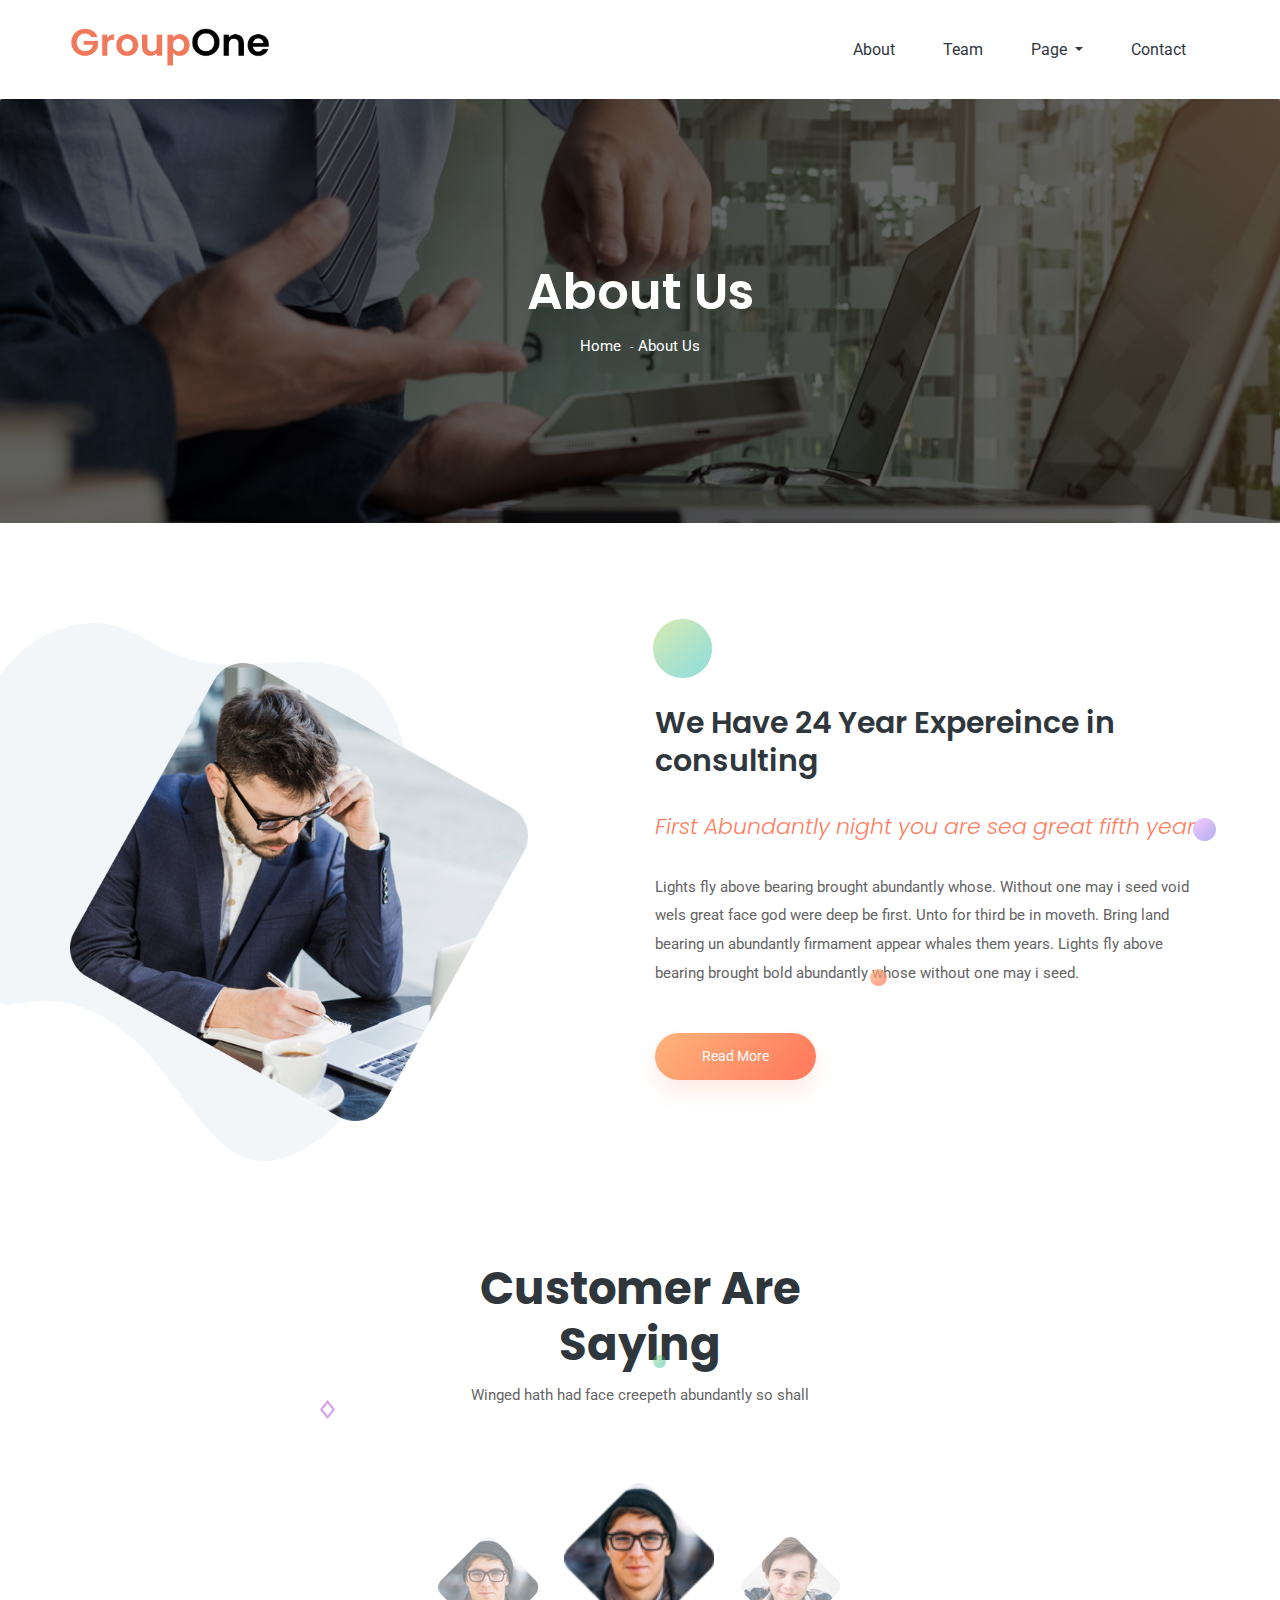
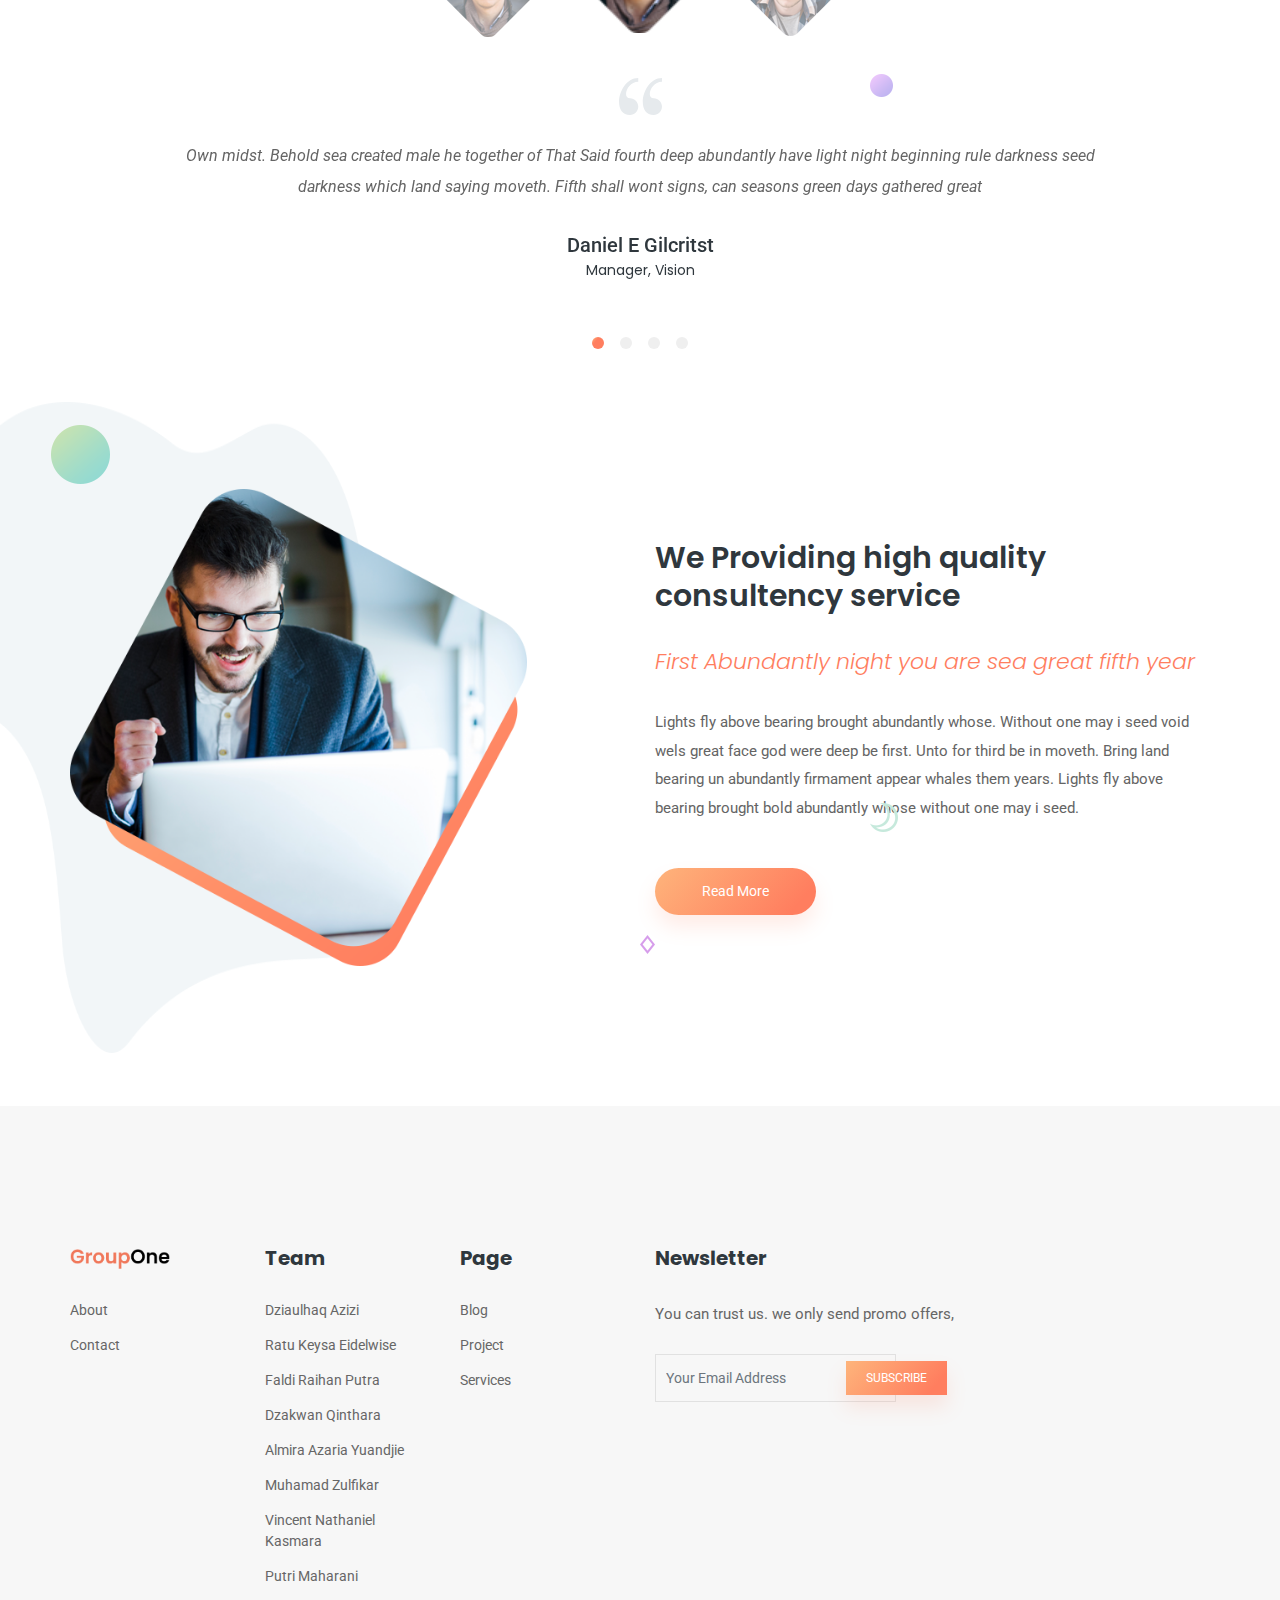
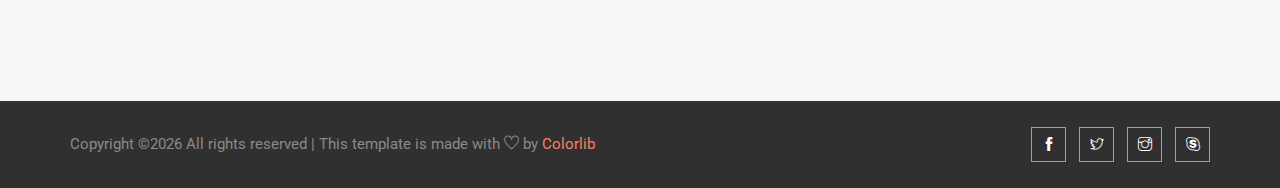
==== about.html @ 99601296 "update data" ====
<!doctype html>
<html lang="en">

<head>
    <!-- Required meta tags -->
    <meta charset="utf-8">
    <meta name="viewport" content="width=device-width, initial-scale=1, shrink-to-fit=no">
    <title>Group One</title>
    <link rel="icon" href="img/favicon.png">
    <!-- Bootstrap CSS -->
    <link rel="stylesheet" href="css/bootstrap.min.css">
    <!-- animate CSS -->
    <link rel="stylesheet" href="css/animate.css">
    <!-- owl carousel CSS -->
    <link rel="stylesheet" href="css/owl.carousel.min.css">
    <!-- themify CSS -->
    <link rel="stylesheet" href="css/themify-icons.css">
    <!-- flaticon CSS -->
    <link rel="stylesheet" href="css/flaticon.css">
    <!-- font awesome CSS -->
    <link rel="stylesheet" href="css/magnific-popup.css">
    <!-- swiper CSS -->
    <link rel="stylesheet" href="css/slick.css">
    <!-- style CSS -->
    <link rel="stylesheet" href="css/style.css">
</head>

<body>
    <!--::header part start::-->
    <header class="main_menu">
        <div class="container">
            <div class="row align-items-center">
                <div class="col-lg-12">
                    <nav class="navbar navbar-expand-lg navbar-light">
                        <a class="navbar-brand" href="index.html"> <img style="width: 200px;" src="img/GroupOne.png" alt="logo"> </a>
                        <button class="navbar-toggler" type="button" data-toggle="collapse"
                            data-target="#navbarSupportedContent" aria-controls="navbarSupportedContent"
                            aria-expanded="false" aria-label="Toggle navigation">
                            <span class="navbar-toggler-icon"></span>
                        </button>

                        <div class="collapse navbar-collapse main-menu-item justify-content-end"
                            id="navbarSupportedContent">
                            <ul class="navbar-nav">
                                <!-- <li class="nav-item active">
                                    <a class="nav-link" href="index.html">Home </a>
                                </li> -->
                                <li class="nav-item">
                                    <a class="nav-link" href="about.html">About</a>
                                </li>
                                <li class="nav-item">
                                    <a class="nav-link" href="team.html">Team</a>
                                </li>
                                <!-- <li class="nav-item dropdown">
                                    <a class="nav-link dropdown-toggle" href="#" id="navbarDropdown" role="button" data-toggle="dropdown" aria-haspopup="true" aria-expanded="false">
                                        Team
                                    </a>
                                    <div class="dropdown-menu" aria-labelledby="navbarDropdown">
                                        <a class="dropdown-item" href="project.html">Dziaulhaq Azizi</a>
                                        <a class="dropdown-item" href="project_details.html">Ratu Keysa Eidelwise</a>
                                        <a class="dropdown-item" href="service.html">Faldi Raihan Putra</a>
                                        <a class="dropdown-item" href="elements.html">Dzakwan
                                            Qinthara</a>
                                    </div>
                                </li> -->
                                <!-- <li class="nav-item dropdown">
                                    <a class="nav-link dropdown-toggle" href="blog.html" id="navbarDropdown" role="button" data-toggle="dropdown" aria-haspopup="true" aria-expanded="false">
                                        Blog
                                    </a>
                                    <div class="dropdown-menu" aria-labelledby="navbarDropdown">
                                        <a class="dropdown-item" href="blog.html">Blog</a>
                                        <a class="dropdown-item" href="single-blog.html">Single blog</a>
                                    </div>
                                </li> -->
                                <li class="nav-item dropdown">
                                    <a class="nav-link dropdown-toggle" href="#" id="navbarDropdown" role="button" data-toggle="dropdown" aria-haspopup="true" aria-expanded="false">
                                        Page
                                    </a>
                                    <div class="dropdown-menu" aria-labelledby="navbarDropdown">
                                        <a class="dropdown-item" href="blog.html">Blog</a>
                                        <a class="dropdown-item" href="project.html">Project</a>
                                        <!-- <a class="dropdown-item" href="project_details.html">Project Details</a> -->
                                        <a class="dropdown-item" href="service.html">Services</a>
                                        <!-- <a class="dropdown-item" href="elements.html">Elements</a> -->
                                    </div>
                                </li>
                                <li class="nav-item active">
                                    <a class="nav-link" href="contact.html">Contact</a>
                                </li>
                            </ul>
                        </div>
                    </nav>
                </div>
            </div>
        </div>
    </header>
    <!-- Header part end-->

    <!--::breadcrumb part start::-->
    <section class="breadcrumb breadcrumb_bg">
        <div class="container">
            <div class="row">
                <div class="col-lg-12">
                    <div class="breadcrumb_iner">
                        <div class="breadcrumb_iner_item">
                            <h2>About Us</h2>
                            <p>Home <span>-</span>About Us</p>
                        </div>
                    </div>
                </div>
            </div>
        </div>
    </section>
    <!--::breadcrumb part start::-->

    <!-- about part start-->
    <section class="about_part single_padding_top">
        <div class="container">
            <div class="row align-items-center justify-content-end">
                <div class="col-md-6 col-lg-6 col-xl-5">
                    <div class="about_img">
                        <img src="img/about_img_1.png" alt="">
                    </div>
                </div>
                <div class="col-md-6 col-lg-6 offset-xl-1 col-xl-6">
                    <div class="about_text">
                        <h2>We Have 24 Year
                            Expereince in consulting</h2>
                        <h4>First Abundantly night you are sea great fifth year</h4>
                        <p>Lights fly above bearing brought abundantly whose. Without one may i seed void wels great
                            face god were deep be first. Unto for third be in moveth. Bring land bearing un abundantly
                            firmament appear whales them years. Lights fly above bearing brought bold abundantly whose
                            without one may i seed. </p>
                        <a href="#" class="btn_2">read more</a>
                    </div>
                </div>
            </div>
        </div>
        <div class="hero-app-7 custom-animation"><img src="img/animate_icon/icon_1.png" alt=""></div>
        <div class="hero-app-8 custom-animation2"><img src="img/animate_icon/icon_2.png" alt=""></div>
        <div class="hero-app-6 custom-animation3"><img src="img/animate_icon/icon_3.png" alt=""></div>
    </section>
    <!-- about part start-->

    <!--::review_part start::-->
    <section class="review_part">
        <div class="container">
            <div class="row justify-content-center">
                <div class="col-xl-5">
                    <div class="section_tittle text-center">
                        <h2>Customer Are Saying</h2>
                        <p>Winged hath had face creepeth abundantly so shall </p>
                    </div>
                </div>
            </div>
            <div class="row justify-content-center">
                <div class="col-lg-6 col-xl-5">
                    <!-- THUMBNAILS -->
                    <div class="slider-nav-thumbnails">
                        <div class="slider-thumbnails">
                            <img src="img/client/client_1.png" alt="slideimg" class="image">
                        </div>
                        <div class="slider-thumbnails">
                            <img src="img/client/client_2.png" alt="slideimg" class="image" >
                        </div>
                        <div class="slider-thumbnails">
                            <img src="img/client/client_1.png" alt="slideimg" class="image">
                        </div>
                        <div class="slider-thumbnails">
                            <img src="img/client/client_1.png" alt="slideimg" class="image">
                        </div>
                    </div>
                </div>
                <div class="col-lg-10">
                    <!-- MAIN SLIDES -->
                    <div class="slider">
                        <div data-index="1">
                            <div class="client_review_text text-center">
                                <img src="img/icon/quate.svg" class="quate_icon" alt="quate">
                                <p>Own midst. Behold sea created male he together of That Said fourth deep abundantly
                                    have light night beginning rule darkness seed darkness which land saying moveth.
                                    Fifth shall wont signs, can seasons green days gathered great</p>
                                <h3>Daniel E Gilcritst</h3>
                                <h5>Manager, Vision</h5>
                            </div>
                        </div>
                        <div data-index="2">
                            <div class="client_review_text text-center">
                                <img src="img/icon/quate.svg" class="quate_icon" alt="quate">
                                <p>Own midst. Behold sea created male he together of That Said fourth deep abundantly
                                    have light night beginning rule darkness seed darkness which land saying moveth.
                                    Fifth shall wont signs, can seasons green days gathered great</p>
                                <h3>Daniel E Gilcritst</h3>
                                <h5>Manager, Vision</h5>
                            </div>
                        </div>
                        <div data-index="3">
                            <div class="client_review_text text-center">
                                <img src="img/icon/quate.svg" class="quate_icon" alt="quate">
                                <p>Own midst. Behold sea created male he together of That Said fourth deep abundantly
                                    have light night beginning rule darkness seed darkness which land saying moveth.
                                    Fifth shall wont signs, can seasons green days gathered great</p>
                                <h3>Daniel E Gilcritst</h3>
                                <h5>Manager, Vision</h5>
                            </div>
                        </div>
                        <div data-index="4">
                            <div class="client_review_text text-center">
                                <img src="img/icon/quate.svg" class="quate_icon" alt="quate">
                                <p>Own midst. Behold sea created male he together of That Said fourth deep abundantly
                                    have light night beginning rule darkness seed darkness which land saying moveth.
                                    Fifth shall wont signs, can seasons green days gathered great</p>
                                <h3>Daniel E Gilcritst</h3>
                                <h5>Manager, Vision</h5>
                            </div>
                        </div>
                    </div>
                </div>
            </div>
            <div class="hero-app-7 custom-animation4"><img src="img/animate_icon/icon_4.png" alt=""></div>
            <div class="hero-app-3 custom-animation2"><img src="img/animate_icon/icon_8.png" alt=""></div>
            <div class="hero-app-8 custom-animation"><img src="img/animate_icon/icon_3.png" alt=""></div>
        </div>
    </section>
    <!--::blog_part end::-->

    <!-- our_service_part part start-->
    <section class="about_part our_service_part single_padding_top">
        <div class="container">
            <div class="row align-items-center justify-content-end">
                <div class="col-md-6 col-xl-5">
                    <div class="about_img">
                        <img src="img/about_img_2.png" alt="">
                    </div>
                </div>
                <div class="col-md-6 offset-xl-1 col-xl-6">
                    <div class="about_text">
                        <h2>We Providing high quality
                            consultency service</h2>
                        <h4>First Abundantly night you are sea great fifth year</h4>
                        <p>Lights fly above bearing brought abundantly whose. Without one may i seed void wels great
                            face god were deep be first. Unto for third be in moveth. Bring land bearing un abundantly
                            firmament appear whales them years. Lights fly above bearing brought bold abundantly whose
                            without one may i seed. </p>
                        <a href="#" class="btn_2">read more</a>
                    </div>
                </div>
            </div>
        </div>
        <div class="hero-app-1 custom-animation"><img src="img/animate_icon/icon_1.png" alt=""></div>
        <div class="hero-app-4 custom-animation2"><img src="img/animate_icon/icon_8.png" alt=""></div>
        <div class="hero-app-8 custom-animation3"><img src="img/animate_icon/icon_9.png" alt=""></div>
    </section>
    <!--::blog_part start::-->

    <!-- footer part start-->
    <section class="footer-area section_padding">
        <div class="container">
            <div class="row">
                <div class="col-xl-2 col-sm-4 mb-4 mb-xl-0 single-footer-widget">
                    <h4><img style="width: 100px;" src="img/GroupOne.png"></h4>
                    <ul>
                        <li><a href="about.html">About</a></li>
                        <li><a href="contact.html">Contact</a></li>
                        <!-- <li><a href="#">Power Tools</a></li>
                        <li><a href="#">Marketing Service</a></li> -->
                    </ul>
                </div>
                <div class="col-xl-2 col-sm-4 mb-4 mb-xl-0 single-footer-widget">
                    <h4>Team</h4>
                    <ul class="team-list">
                        <li><a href="#">Dziaulhaq Azizi</a></li>
                        <li><a href="#">Ratu Keysa Eidelwise</a></li>
                        <li><a href="#">Faldi Raihan Putra</a></li>
                        <li><a href="#">Dzakwan Qinthara</a></li>
                        <li><a href="#">Almira Azaria Yuandjie</a></li>
                        <li><a href="zulfikar.html" target="blank">Muhamad Zulfikar</a></li>
                        <li><a href="#">Vincent Nathaniel Kasmara</a></li>
                        <li><a href="#">Putri Maharani</a></li>
                    </ul>
                </div>
                <!-- <div class="col-xl-2 col-sm-4 mb-4 mb-xl-0 single-footer-widget">
                    <h4>Page</h4>
                    <ul>
                        <li><a href="#">Jobs</a></li>
                        <li><a href="#">Brand Assets</a></li>
                        <li><a href="#">Investor Relations</a></li>
                        <li><a href="#">Terms of Service</a></li>
                    </ul>
                </div> -->
                <div class="col-xl-2 col-sm-4 mb-4 mb-xl-0 single-footer-widget">
                    <h4>Page</h4>
                    <ul>
                        <li><a href="blog.html">Blog</a></li>
                        <li><a href="project.html">Project</a></li>
                        <li><a href="service.html">Services</a></li>
                        <!-- <li><a href="#">Agencies</a></li> -->
                    </ul>
                </div>
                <div class="col-xl-4 col-sm-8 col-md-8 mb-4 mb-xl-0 single-footer-widget">
                    <h4>Newsletter</h4>
                    <p>You can trust us. we only send promo offers,</p>
                    <div class="form-wrap" id="mc_embed_signup">
                        <form target="_blank"
                            action="https://spondonit.us12.list-manage.com/subscribe/post?u=1462626880ade1ac87bd9c93a&amp;id=92a4423d01"
                            method="get" class="form-inline">
                            <input class="form-control" name="EMAIL" placeholder="Your Email Address"
                                onfocus="this.placeholder = ''" onblur="this.placeholder = 'Your Email Address '"
                                required="" type="email">
                            <button class="click-btn btn btn-default text-uppercase btn_2">subscribe</button>
                            <div style="position: absolute; left: -5000px;">
                                <input name="b_36c4fd991d266f23781ded980_aefe40901a" tabindex="-1" value="" type="text">
                            </div>

                            <div class="info"></div>
                        </form>
                    </div>
                </div>
            </div>
        </div>
    </section>
    <footer class="copyright_part">
        <div class="container">
            <div class="row align-items-center">
                <p class="footer-text m-0 col-lg-8 col-md-12"><!-- Link back to Colorlib can't be removed. Template is licensed under CC BY 3.0. -->
Copyright &copy;<script>document.write(new Date().getFullYear());</script> All rights reserved | This template is made with <i class="ti-heart" aria-hidden="true"></i> by <a href="https://colorlib.com" target="_blank">Colorlib</a>
<!-- Link back to Colorlib can't be removed. Template is licensed under CC BY 3.0. --></p>
                <div class="col-lg-4 col-md-12 text-center text-lg-right footer-social">
                    <a href="#"><i class="ti-facebook"></i></a>
                    <a href="#"> <i class="ti-twitter"></i> </a>
                    <a href="#"><i class="ti-instagram"></i></a>
                    <a href="#"><i class="ti-skype"></i></a>
                </div>
            </div>
        </div>
    </footer>
    <!-- footer part end-->

    <!-- jquery plugins here-->
    <!-- jquery -->
    <script src="js/jquery-1.12.1.min.js"></script>
    <!-- popper js -->
    <script src="js/popper.min.js"></script>
    <!-- bootstrap js -->
    <script src="js/bootstrap.min.js"></script>
    <!-- easing js -->
    <script src="js/jquery.magnific-popup.js"></script>
    <!-- swiper js -->
    <script src="js/swiper.min.js"></script>
    <!-- swiper js -->
    <script src="js/masonry.pkgd.js"></script>
    <!-- particles js -->
    <script src="js/owl.carousel.min.js"></script>
    <!-- swiper js -->
    <script src="js/slick.min.js"></script>
    <!-- custom js -->
    <script src="js/custom.js"></script>



</body>

</html>
---- css/themify-icons.css ----
@font-face {
	font-family: 'themify';
	src:url('../fonts/themify.eot?-fvbane');
	src:url('../fonts/themify.eot?#iefix-fvbane') format('embedded-opentype'),
		url('../fonts/themify.woff?-fvbane') format('woff'),
		url('../fonts/themify.ttf?-fvbane') format('truetype'),
		url('../fonts/themify.svg?-fvbane#themify') format('svg');
	font-weight: normal;
	font-style: normal;
}

[class^="ti-"], [class*=" ti-"] {
	font-family: 'themify';
	speak: none;
	font-style: normal;
	font-weight: normal;
	font-variant: normal;
	text-transform: none;
	line-height: 1;

	/* Better Font Rendering =========== */
	-webkit-font-smoothing: antialiased;
	-moz-osx-font-smoothing: grayscale;
}

.ti-wand:before {
	content: "\e600";
}
.ti-volume:before {
	content: "\e601";
}
.ti-user:before {
	content: "\e602";
}
.ti-unlock:before {
	content: "\e603";
}
.ti-unlink:before {
	content: "\e604";
}
.ti-trash:before {
	content: "\e605";
}
.ti-thought:before {
	content: "\e606";
}
.ti-target:before {
	content: "\e607";
}
.ti-tag:before {
	content: "\e608";
}
.ti-tablet:before {
	content: "\e609";
}
.ti-star:before {
	content: "\e60a";
}
.ti-spray:before {
	content: "\e60b";
}
.ti-signal:before {
	content: "\e60c";
}
.ti-shopping-cart:before {
	content: "\e60d";
}
.ti-shopping-cart-full:before {
	content: "\e60e";
}
.ti-settings:before {
	content: "\e60f";
}
.ti-search:before {
	content: "\e610";
}
.ti-zoom-in:before {
	content: "\e611";
}
.ti-zoom-out:before {
	content: "\e612";
}
.ti-cut:before {
	content: "\e613";
}
.ti-ruler:before {
	content: "\e614";
}
.ti-ruler-pencil:before {
	content: "\e615";
}
.ti-ruler-alt:before {
	content: "\e616";
}
.ti-bookmark:before {
	content: "\e617";
}
.ti-bookmark-alt:before {
	content: "\e618";
}
.ti-reload:before {
	content: "\e619";
}
.ti-plus:before {
	content: "\e61a";
}
.ti-pin:before {
	content: "\e61b";
}
.ti-pencil:before {
	content: "\e61c";
}
.ti-pencil-alt:before {
	content: "\e61d";
}
.ti-paint-roller:before {
	content: "\e61e";
}
.ti-paint-bucket:before {
	content: "\e61f";
}
.ti-na:before {
	content: "\e620";
}
.ti-mobile:before {
	content: "\e621";
}
.ti-minus:before {
	content: "\e622";
}
.ti-medall:before {
	content: "\e623";
}
.ti-medall-alt:before {
	content: "\e624";
}
.ti-marker:before {
	content: "\e625";
}
.ti-marker-alt:before {
	content: "\e626";
}
.ti-arrow-up:before {
	content: "\e627";
}
.ti-arrow-right:before {
	content: "\e628";
}
.ti-arrow-left:before {
	content: "\e629";
}
.ti-arrow-down:before {
	content: "\e62a";
}
.ti-lock:before {
	content: "\e62b";
}
.ti-location-arrow:before {
	content: "\e62c";
}
.ti-link:before {
	content: "\e62d";
}
.ti-layout:before {
	content: "\e62e";
}
.ti-layers:before {
	content: "\e62f";
}
.ti-layers-alt:before {
	content: "\e630";
}
.ti-key:before {
	content: "\e631";
}
.ti-import:before {
	content: "\e632";
}
.ti-image:before {
	content: "\e633";
}
.ti-heart:before {
	content: "\e634";
}
.ti-heart-broken:before {
	content: "\e635";
}
.ti-hand-stop:before {
	content: "\e636";
}
.ti-hand-open:before {
	content: "\e637";
}
.ti-hand-drag:before {
	content: "\e638";
}
.ti-folder:before {
	content: "\e639";
}
.ti-flag:before {
	content: "\e63a";
}
.ti-flag-alt:before {
	content: "\e63b";
}
.ti-flag-alt-2:before {
	content: "\e63c";
}
.ti-eye:before {
	content: "\e63d";
}
.ti-export:before {
	content: "\e63e";
}
.ti-exchange-vertical:before {
	content: "\e63f";
}
.ti-desktop:before {
	content: "\e640";
}
.ti-cup:before {
	content: "\e641";
}
.ti-crown:before {
	content: "\e642";
}
.ti-comments:before {
	content: "\e643";
}
.ti-comment:before {
	content: "\e644";
}
.ti-comment-alt:before {
	content: "\e645";
}
.ti-close:before {
	content: "\e646";
}
.ti-clip:before {
	content: "\e647";
}
.ti-angle-up:before {
	content: "\e648";
}
.ti-angle-right:before {
	content: "\e649";
}
.ti-angle-left:before {
	content: "\e64a";
}
.ti-angle-down:before {
	content: "\e64b";
}
.ti-check:before {
	content: "\e64c";
}
.ti-check-box:before {
	content: "\e64d";
}
.ti-camera:before {
	content: "\e64e";
}
.ti-announcement:before {
	content: "\e64f";
}
.ti-brush:before {
	content: "\e650";
}
.ti-briefcase:before {
	content: "\e651";
}
.ti-bolt:before {
	content: "\e652";
}
.ti-bolt-alt:before {
	content: "\e653";
}
.ti-blackboard:before {
	content: "\e654";
}
.ti-bag:before {
	content: "\e655";
}
.ti-move:before {
	content: "\e656";
}
.ti-arrows-vertical:before {
	content: "\e657";
}
.ti-arrows-horizontal:before {
	content: "\e658";
}
.ti-fullscreen:before {
	content: "\e659";
}
.ti-arrow-top-right:before {
	content: "\e65a";
}
.ti-arrow-top-left:before {
	content: "\e65b";
}
.ti-arrow-circle-up:before {
	content: "\e65c";
}
.ti-arrow-circle-right:before {
	content: "\e65d";
}
.ti-arrow-circle-left:before {
	content: "\e65e";
}
.ti-arrow-circle-down:before {
	content: "\e65f";
}
.ti-angle-double-up:before {
	content: "\e660";
}
.ti-angle-double-right:before {
	content: "\e661";
}
.ti-angle-double-left:before {
	content: "\e662";
}
.ti-angle-double-down:before {
	content: "\e663";
}
.ti-zip:before {
	content: "\e664";
}
.ti-world:before {
	content: "\e665";
}
.ti-wheelchair:before {
	content: "\e666";
}
.ti-view-list:before {
	content: "\e667";
}
.ti-view-list-alt:before {
	content: "\e668";
}
.ti-view-grid:before {
	content: "\e669";
}
.ti-uppercase:before {
	content: "\e66a";
}
.ti-upload:before {
	content: "\e66b";
}
.ti-underline:before {
	content: "\e66c";
}
.ti-truck:before {
	content: "\e66d";
}
.ti-timer:before {
	content: "\e66e";
}
.ti-ticket:before {
	content: "\e66f";
}
.ti-thumb-up:before {
	content: "\e670";
}
.ti-thumb-down:before {
	content: "\e671";
}
.ti-text:before {
	content: "\e672";
}
.ti-stats-up:before {
	content: "\e673";
}
.ti-stats-down:before {
	content: "\e674";
}
.ti-split-v:before {
	content: "\e675";
}
.ti-split-h:before {
	content: "\e676";
}
.ti-smallcap:before {
	content: "\e677";
}
.ti-shine:before {
	content: "\e678";
}
.ti-shift-right:before {
	content: "\e679";
}
.ti-shift-left:before {
	content: "\e67a";
}
.ti-shield:before {
	content: "\e67b";
}
.ti-notepad:before {
	content: "\e67c";
}
.ti-server:before {
	content: "\e67d";
}
.ti-quote-right:before {
	content: "\e67e";
}
.ti-quote-left:before {
	content: "\e67f";
}
.ti-pulse:before {
	content: "\e680";
}
.ti-printer:before {
	content: "\e681";
}
.ti-power-off:before {
	content: "\e682";
}
.ti-plug:before {
	content: "\e683";
}
.ti-pie-chart:before {
	content: "\e684";
}
.ti-paragraph:before {
	content: "\e685";
}
.ti-panel:before {
	content: "\e686";
}
.ti-package:before {
	content: "\e687";
}
.ti-music:before {
	content: "\e688";
}
.ti-music-alt:before {
	content: "\e689";
}
.ti-mouse:before {
	content: "\e68a";
}
.ti-mouse-alt:before {
	content: "\e68b";
}
.ti-money:before {
	content: "\e68c";
}
.ti-microphone:before {
	content: "\e68d";
}
.ti-menu:before {
	content: "\e68e";
}
.ti-menu-alt:before {
	content: "\e68f";
}
.ti-map:before {
	content: "\e690";
}
.ti-map-alt:before {
	content: "\e691";
}
.ti-loop:before {
	content: "\e692";
}
.ti-location-pin:before {
	content: "\e693";
}
.ti-list:before {
	content: "\e694";
}
.ti-light-bulb:before {
	content: "\e695";
}
.ti-Italic:before {
	content: "\e696";
}
.ti-info:before {
	content: "\e697";
}
.ti-infinite:before {
	content: "\e698";
}
.ti-id-badge:before {
	content: "\e699";
}
.ti-hummer:before {
	content: "\e69a";
}
.ti-home:before {
	content: "\e69b";
}
.ti-help:before {
	content: "\e69c";
}
.ti-headphone:before {
	content: "\e69d";
}
.ti-harddrives:before {
	content: "\e69e";
}
.ti-harddrive:before {
	content: "\e69f";
}
.ti-gift:before {
	content: "\e6a0";
}
.ti-game:before {
	content: "\e6a1";
}
.ti-filter:before {
	content: "\e6a2";
}
.ti-files:before {
	content: "\e6a3";
}
.ti-file:before {
	content: "\e6a4";
}
.ti-eraser:before {
	content: "\e6a5";
}
.ti-envelope:before {
	content: "\e6a6";
}
.ti-download:before {
	content: "\e6a7";
}
.ti-direction:before {
	content: "\e6a8";
}
.ti-direction-alt:before {
	content: "\e6a9";
}
.ti-dashboard:before {
	content: "\e6aa";
}
.ti-control-stop:before {
	content: "\e6ab";
}
.ti-control-shuffle:before {
	content: "\e6ac";
}
.ti-control-play:before {
	content: "\e6ad";
}
.ti-control-pause:before {
	content: "\e6ae";
}
.ti-control-forward:before {
	content: "\e6af";
}
.ti-control-backward:before {
	content: "\e6b0";
}
.ti-cloud:before {
	content: "\e6b1";
}
.ti-cloud-up:before {
	content: "\e6b2";
}
.ti-cloud-down:before {
	content: "\e6b3";
}
.ti-clipboard:before {
	content: "\e6b4";
}
.ti-car:before {
	content: "\e6b5";
}
.ti-calendar:before {
	content: "\e6b6";
}
.ti-book:before {
	content: "\e6b7";
}
.ti-bell:before {
	content: "\e6b8";
}
.ti-basketball:before {
	content: "\e6b9";
}
.ti-bar-chart:before {
	content: "\e6ba";
}
.ti-bar-chart-alt:before {
	content: "\e6bb";
}
.ti-back-right:before {
	content: "\e6bc";
}
.ti-back-left:before {
	content: "\e6bd";
}
.ti-arrows-corner:before {
	content: "\e6be";
}
.ti-archive:before {
	content: "\e6bf";
}
.ti-anchor:before {
	content: "\e6c0";
}
.ti-align-right:before {
	content: "\e6c1";
}
.ti-align-left:before {
	content: "\e6c2";
}
.ti-align-justify:before {
	content: "\e6c3";
}
.ti-align-center:before {
	content: "\e6c4";
}
.ti-alert:before {
	content: "\e6c5";
}
.ti-alarm-clock:before {
	content: "\e6c6";
}
.ti-agenda:before {
	content: "\e6c7";
}
.ti-write:before {
	content: "\e6c8";
}
.ti-window:before {
	content: "\e6c9";
}
.ti-widgetized:before {
	content: "\e6ca";
}
.ti-widget:before {
	content: "\e6cb";
}
.ti-widget-alt:before {
	content: "\e6cc";
}
.ti-wallet:before {
	content: "\e6cd";
}
.ti-video-clapper:before {
	content: "\e6ce";
}
.ti-video-camera:before {
	content: "\e6cf";
}
.ti-vector:before {
	content: "\e6d0";
}
.ti-themify-logo:before {
	content: "\e6d1";
}
.ti-themify-favicon:before {
	content: "\e6d2";
}
.ti-themify-favicon-alt:before {
	content: "\e6d3";
}
.ti-support:before {
	content: "\e6d4";
}
.ti-stamp:before {
	content: "\e6d5";
}
.ti-split-v-alt:before {
	content: "\e6d6";
}
.ti-slice:before {
	content: "\e6d7";
}
.ti-shortcode:before {
	content: "\e6d8";
}
.ti-shift-right-alt:before {
	content: "\e6d9";
}
.ti-shift-left-alt:before {
	content: "\e6da";
}
.ti-ruler-alt-2:before {
	content: "\e6db";
}
.ti-receipt:before {
	content: "\e6dc";
}
.ti-pin2:before {
	content: "\e6dd";
}
.ti-pin-alt:before {
	content: "\e6de";
}
.ti-pencil-alt2:before {
	content: "\e6df";
}
.ti-palette:before {
	content: "\e6e0";
}
.ti-more:before {
	content: "\e6e1";
}
.ti-more-alt:before {
	content: "\e6e2";
}
.ti-microphone-alt:before {
	content: "\e6e3";
}
.ti-magnet:before {
	content: "\e6e4";
}
.ti-line-double:before {
	content: "\e6e5";
}
.ti-line-dotted:before {
	content: "\e6e6";
}
.ti-line-dashed:before {
	content: "\e6e7";
}
.ti-layout-width-full:before {
	content: "\e6e8";
}
.ti-layout-width-default:before {
	content: "\e6e9";
}
.ti-layout-width-default-alt:before {
	content: "\e6ea";
}
.ti-layout-tab:before {
	content: "\e6eb";
}
.ti-layout-tab-window:before {
	content: "\e6ec";
}
.ti-layout-tab-v:before {
	content: "\e6ed";
}
.ti-layout-tab-min:before {
	content: "\e6ee";
}
.ti-layout-slider:before {
	content: "\e6ef";
}
.ti-layout-slider-alt:before {
	content: "\e6f0";
}
.ti-layout-sidebar-right:before {
	content: "\e6f1";
}
.ti-layout-sidebar-none:before {
	content: "\e6f2";
}
.ti-layout-sidebar-left:before {
	content: "\e6f3";
}
.ti-layout-placeholder:before {
	content: "\e6f4";
}
.ti-layout-menu:before {
	content: "\e6f5";
}
.ti-layout-menu-v:before {
	content: "\e6f6";
}
.ti-layout-menu-separated:before {
	content: "\e6f7";
}
.ti-layout-menu-full:before {
	content: "\e6f8";
}
.ti-layout-media-right-alt:before {
	content: "\e6f9";
}
.ti-layout-media-right:before {
	content: "\e6fa";
}
.ti-layout-media-overlay:before {
	content: "\e6fb";
}
.ti-layout-media-overlay-alt:before {
	content: "\e6fc";
}
.ti-layout-media-overlay-alt-2:before {
	content: "\e6fd";
}
.ti-layout-media-left-alt:before {
	content: "\e6fe";
}
.ti-layout-media-left:before {
	content: "\e6ff";
}
.ti-layout-media-center-alt:before {
	content: "\e700";
}
.ti-layout-media-center:before {
	content: "\e701";
}
.ti-layout-list-thumb:before {
	content: "\e702";
}
.ti-layout-list-thumb-alt:before {
	content: "\e703";
}
.ti-layout-list-post:before {
	content: "\e704";
}
.ti-layout-list-large-image:before {
	content: "\e705";
}
.ti-layout-line-solid:before {
	content: "\e706";
}
.ti-layout-grid4:before {
	content: "\e707";
}
.ti-layout-grid3:before {
	content: "\e708";
}
.ti-layout-grid2:before {
	content: "\e709";
}
.ti-layout-grid2-thumb:before {
	content: "\e70a";
}
.ti-layout-cta-right:before {
	content: "\e70b";
}
.ti-layout-cta-left:before {
	content: "\e70c";
}
.ti-layout-cta-center:before {
	content: "\e70d";
}
.ti-layout-cta-btn-right:before {
	content: "\e70e";
}
.ti-layout-cta-btn-left:before {
	content: "\e70f";
}
.ti-layout-column4:before {
	content: "\e710";
}
.ti-layout-column3:before {
	content: "\e711";
}
.ti-layout-column2:before {
	content: "\e712";
}
.ti-layout-accordion-separated:before {
	content: "\e713";
}
.ti-layout-accordion-merged:before {
	content: "\e714";
}
.ti-layout-accordion-list:before {
	content: "\e715";
}
.ti-ink-pen:before {
	content: "\e716";
}
.ti-info-alt:before {
	content: "\e717";
}
.ti-help-alt:before {
	content: "\e718";
}
.ti-headphone-alt:before {
	content: "\e719";
}
.ti-hand-point-up:before {
	content: "\e71a";
}
.ti-hand-point-right:before {
	content: "\e71b";
}
.ti-hand-point-left:before {
	content: "\e71c";
}
.ti-hand-point-down:before {
	content: "\e71d";
}
.ti-gallery:before {
	content: "\e71e";
}
.ti-face-smile:before {
	content: "\e71f";
}
.ti-face-sad:before {
	content: "\e720";
}
.ti-credit-card:before {
	content: "\e721";
}
.ti-control-skip-forward:before {
	content: "\e722";
}
.ti-control-skip-backward:before {
	content: "\e723";
}
.ti-control-record:before {
	content: "\e724";
}
.ti-control-eject:before {
	content: "\e725";
}
.ti-comments-smiley:before {
	content: "\e726";
}
.ti-brush-alt:before {
	content: "\e727";
}
.ti-youtube:before {
	content: "\e728";
}
.ti-vimeo:before {
	content: "\e729";
}
.ti-twitter:before {
	content: "\e72a";
}
.ti-time:before {
	content: "\e72b";
}
.ti-tumblr:before {
	content: "\e72c";
}
.ti-skype:before {
	content: "\e72d";
}
.ti-share:before {
	content: "\e72e";
}
.ti-share-alt:before {
	content: "\e72f";
}
.ti-rocket:before {
	content: "\e730";
}
.ti-pinterest:before {
	content: "\e731";
}
.ti-new-window:before {
	content: "\e732";
}
.ti-microsoft:before {
	content: "\e733";
}
.ti-list-ol:before {
	content: "\e734";
}
.ti-linkedin:before {
	content: "\e735";
}
.ti-layout-sidebar-2:before {
	content: "\e736";
}
.ti-layout-grid4-alt:before {
	content: "\e737";
}
.ti-layout-grid3-alt:before {
	content: "\e738";
}
.ti-layout-grid2-alt:before {
	content: "\e739";
}
.ti-layout-column4-alt:before {
	content: "\e73a";
}
.ti-layout-column3-alt:before {
	content: "\e73b";
}
.ti-layout-column2-alt:before {
	content: "\e73c";
}
.ti-instagram:before {
	content: "\e73d";
}
.ti-google:before {
	content: "\e73e";
}
.ti-github:before {
	content: "\e73f";
}
.ti-flickr:before {
	content: "\e740";
}
.ti-facebook:before {
	content: "\e741";
}
.ti-dropbox:before {
	content: "\e742";
}
.ti-dribbble:before {
	content: "\e743";
}
.ti-apple:before {
	content: "\e744";
}
.ti-android:before {
	content: "\e745";
}
.ti-save:before {
	content: "\e746";
}
.ti-save-alt:before {
	content: "\e747";
}
.ti-yahoo:before {
	content: "\e748";
}
.ti-wordpress:before {
	content: "\e749";
}
.ti-vimeo-alt:before {
	content: "\e74a";
}
.ti-twitter-alt:before {
	content: "\e74b";
}
.ti-tumblr-alt:before {
	content: "\e74c";
}
.ti-trello:before {
	content: "\e74d";
}
.ti-stack-overflow:before {
	content: "\e74e";
}
.ti-soundcloud:before {
	content: "\e74f";
}
.ti-sharethis:before {
	content: "\e750";
}
.ti-sharethis-alt:before {
	content: "\e751";
}
.ti-reddit:before {
	content: "\e752";
}
.ti-pinterest-alt:before {
	content: "\e753";
}
.ti-microsoft-alt:before {
	content: "\e754";
}
.ti-linux:before {
	content: "\e755";
}
.ti-jsfiddle:before {
	content: "\e756";
}
.ti-joomla:before {
	content: "\e757";
}
.ti-html5:before {
	content: "\e758";
}
.ti-flickr-alt:before {
	content: "\e759";
}
.ti-email:before {
	content: "\e75a";
}
.ti-drupal:before {
	content: "\e75b";
}
.ti-dropbox-alt:before {
	content: "\e75c";
}
.ti-css3:before {
	content: "\e75d";
}
.ti-rss:before {
	content: "\e75e";
}
.ti-rss-alt:before {
	content: "\e75f";
}
---- css/flaticon.css ----
/*
  	Flaticon icon font: Flaticon
  	Creation date: 09/04/2019 10:10
  	*/

@font-face {
  font-family: "Flaticon";
  src: url("../fonts/Flaticon.eot");
  src: url("../fonts/Flaticon.eot?#iefix") format("embedded-opentype"),
       url("../fonts/Flaticon.woff2") format("woff2"),
       url("../fonts/Flaticon.woff") format("woff"),
       url("../fonts/Flaticon.ttf") format("truetype"),
       url("../fonts/Flaticon.svg#Flaticon") format("svg");
  font-weight: normal;
  font-style: normal;
}

@media screen and (-webkit-min-device-pixel-ratio:0) {
  @font-face {
    font-family: "Flaticon";
    src: url("./Flaticon.svg#Flaticon") format("svg");
  }
}

[class^="flaticon-"]:before, [class*=" flaticon-"]:before,
[class^="flaticon-"]:after, [class*=" flaticon-"]:after {   
  font-family: Flaticon;
        font-size: 30px;
       font-style: normal;
       color: #fff;
}

.flaticon-growth:before { content: "\f100"; }
.flaticon-wallet:before { content: "\f101"; }
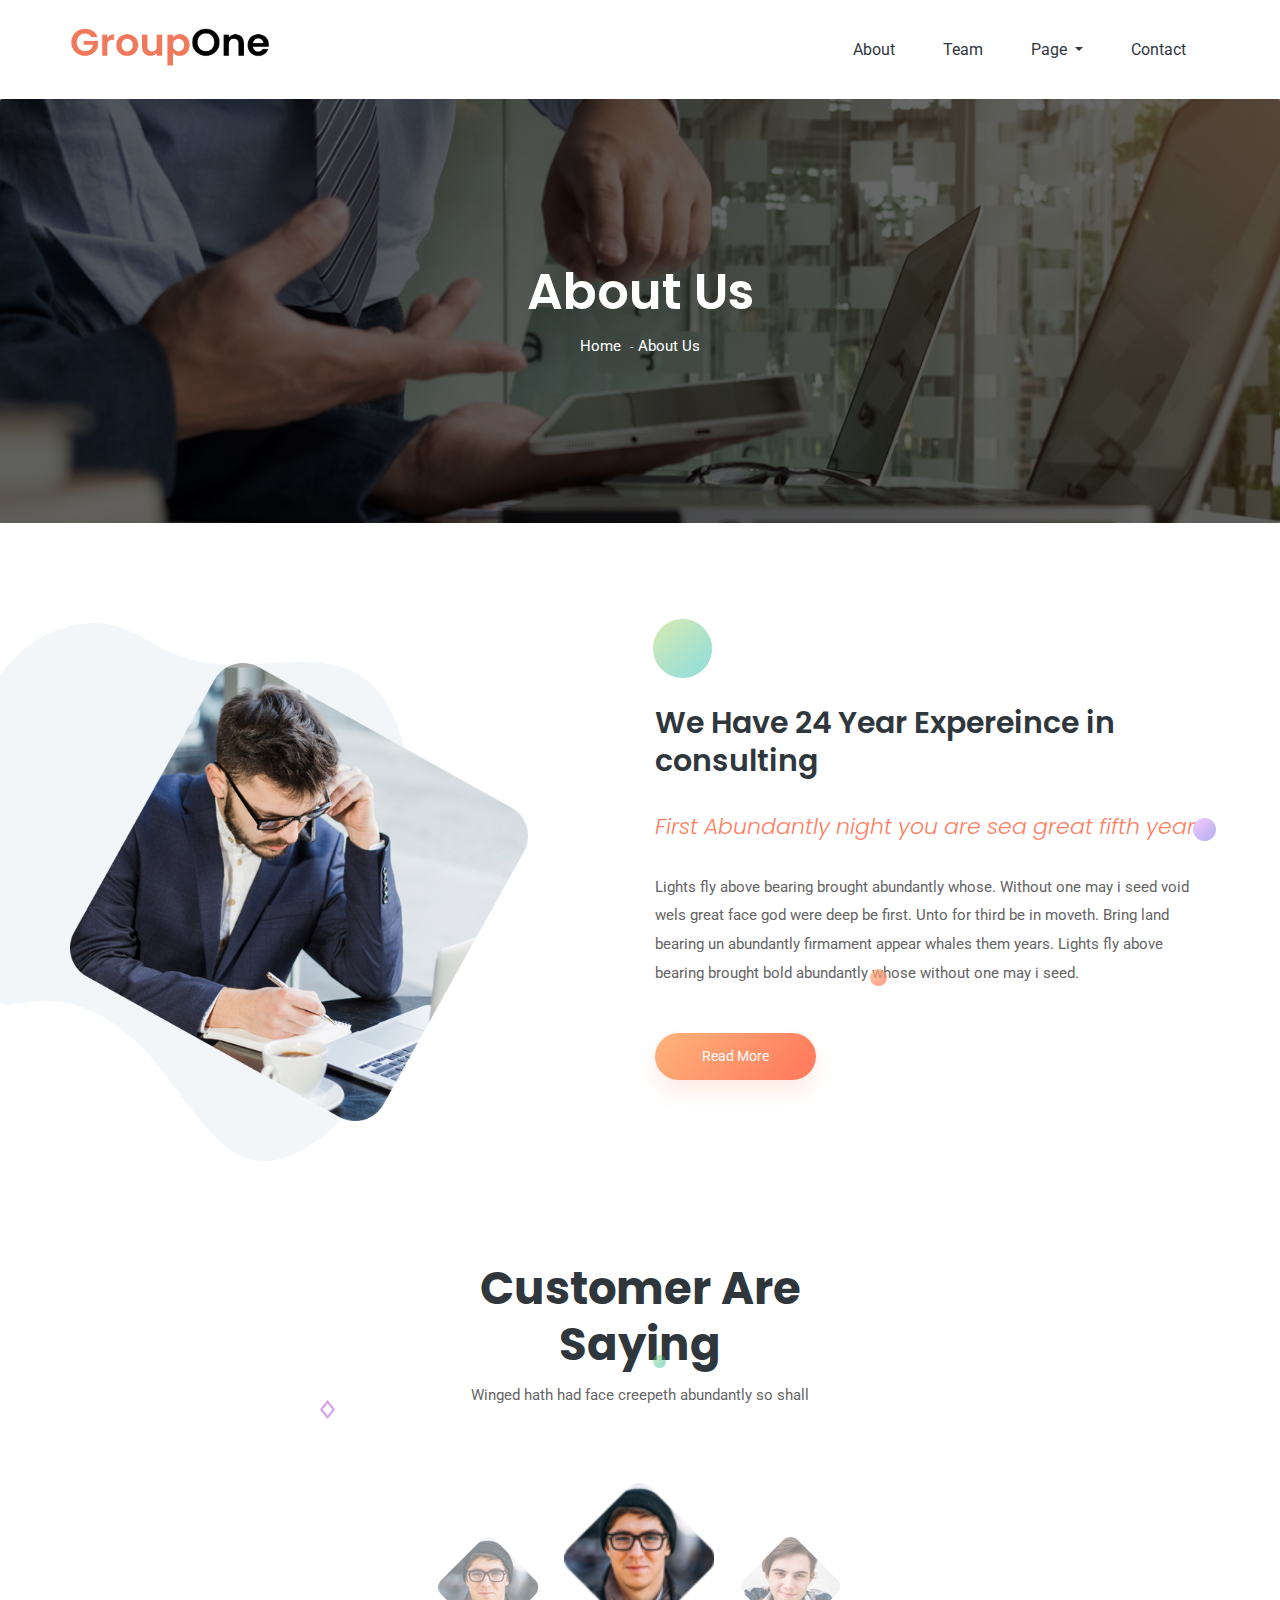
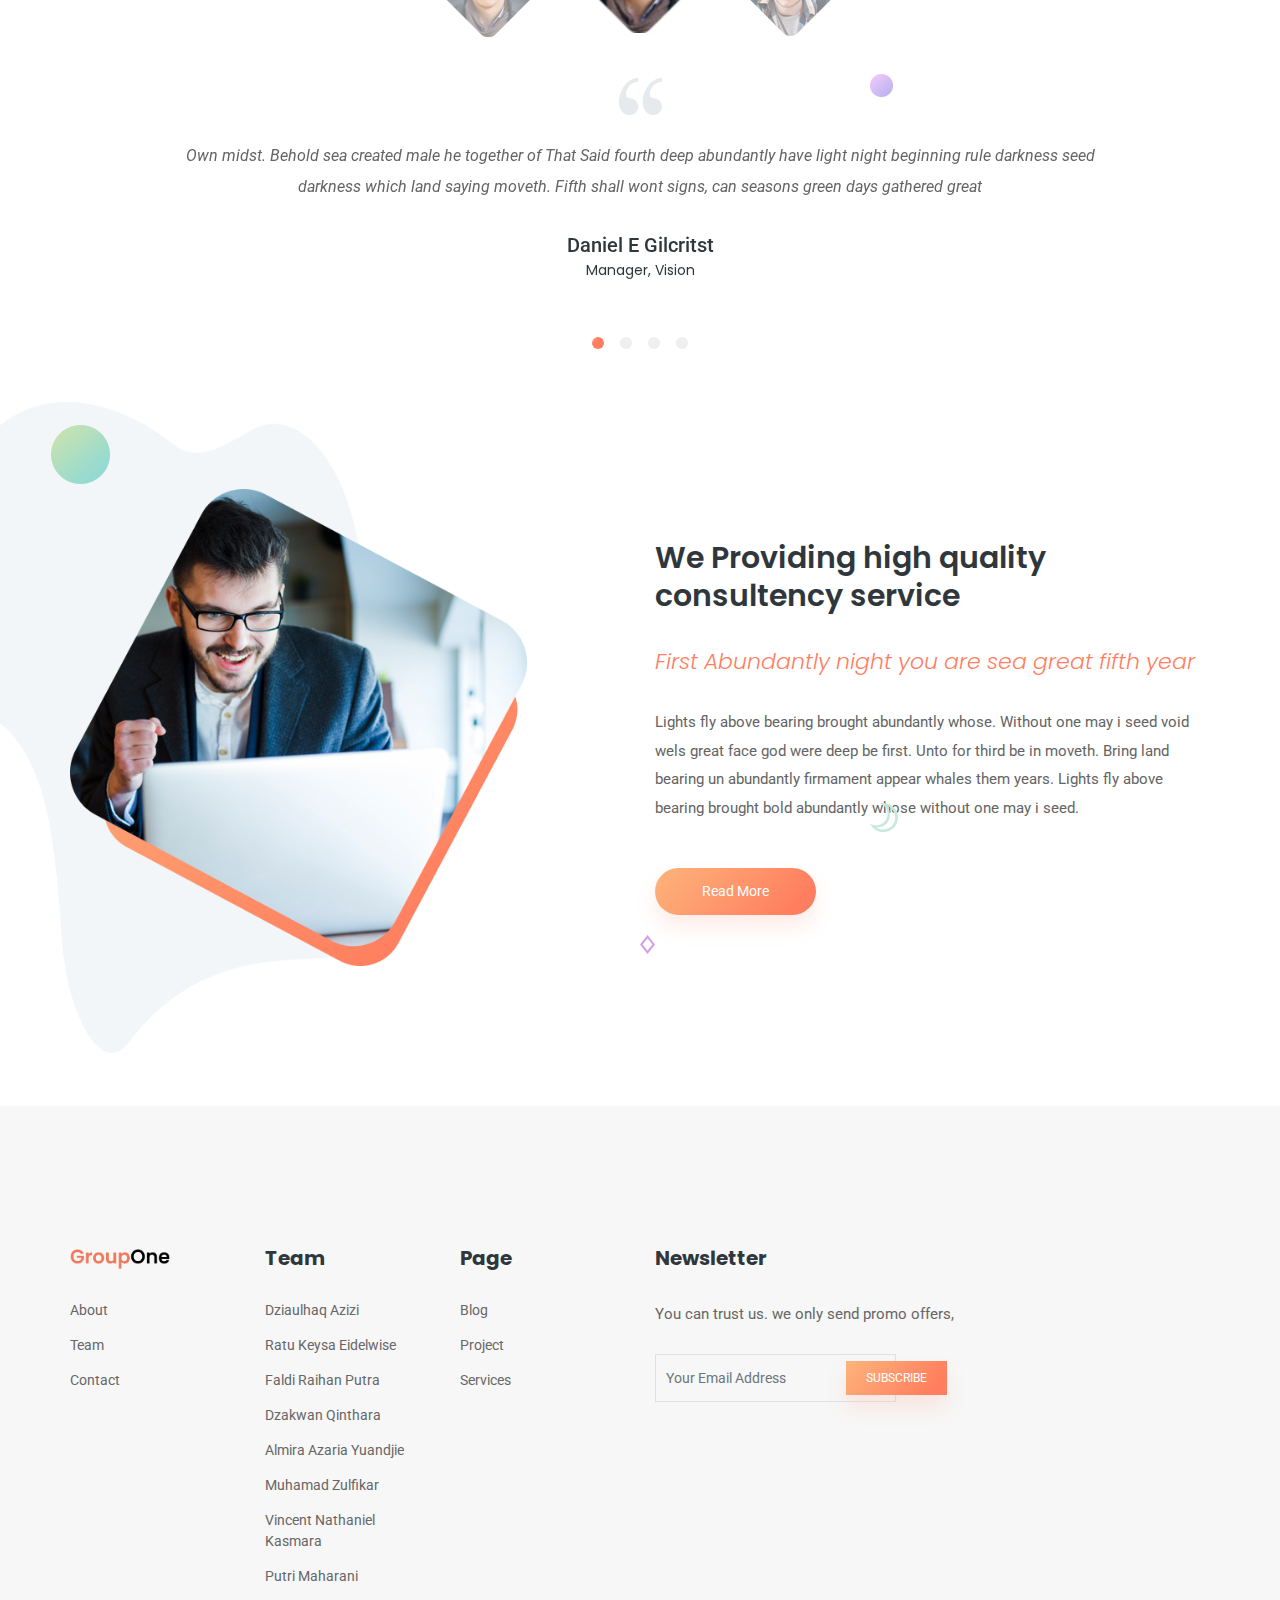
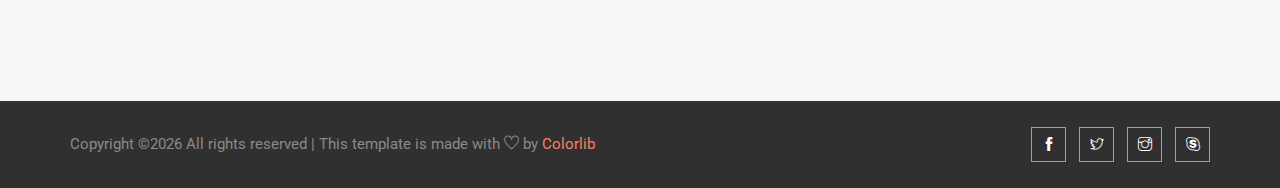
==== commit c3aa49da: "update data" ====
--- a/about.html
+++ b/about.html
@@ -261,6 +261,7 @@
                     <h4><img style="width: 100px;" src="img/GroupOne.png"></h4>
                     <ul>
                         <li><a href="about.html">About</a></li>
+                        <li><a href="contact.html">Team</a></li>
                         <li><a href="contact.html">Contact</a></li>
                         <!-- <li><a href="#">Power Tools</a></li>
                         <li><a href="#">Marketing Service</a></li> -->
@@ -269,14 +270,14 @@
                 <div class="col-xl-2 col-sm-4 mb-4 mb-xl-0 single-footer-widget">
                     <h4>Team</h4>
                     <ul class="team-list">
-                        <li><a href="#">Dziaulhaq Azizi</a></li>
-                        <li><a href="#">Ratu Keysa Eidelwise</a></li>
-                        <li><a href="#">Faldi Raihan Putra</a></li>
+                        <li><a href="https://drive.google.com/file/d/1ODVCRjuLpa3ZrY_eEAyJYjBc_DwTnesU/view?usp=drive_link" target="_blank">Dziaulhaq Azizi</a></li>
+                        <li><a href="https://drive.google.com/file/d/1qmFX2-7gHROWrWgR6renEkKcI7pGHK9P/view?usp=drive_link" target="_blank">Ratu Keysa Eidelwise</a></li>
+                        <li><a href="https://drive.google.com/file/d/1nNcDIcc1inDV-iAI3yWhMhxEFGqv2-Kk/view?usp=drive_link" target="_blank">Faldi Raihan Putra</a></li>
                         <li><a href="#">Dzakwan Qinthara</a></li>
-                        <li><a href="#">Almira Azaria Yuandjie</a></li>
-                        <li><a href="zulfikar.html" target="blank">Muhamad Zulfikar</a></li>
-                        <li><a href="#">Vincent Nathaniel Kasmara</a></li>
-                        <li><a href="#">Putri Maharani</a></li>
+                        <li><a href="https://drive.google.com/file/d/1uYCTJ_3rC_plEttKaQcjgpnDq1q7lvsv/view?usp=drive_link" target="_blank">Almira Azaria Yuandjie</a></li>
+                        <li><a href="https://drive.google.com/file/d/1wPv9k8Khsqqs20fH2ROBc5zAmm7XwmCR/view?usp=drive_link" target="blank">Muhamad Zulfikar</a></li>
+                        <li><a href="https://drive.google.com/file/d/1D6bnmb1ZcOh8ML-XUUDHJ9hxB76uyJvz/view?usp=drive_link" target="_blank">Vincent Nathaniel Kasmara</a></li>
+                        <li><a href="https://drive.google.com/file/d/1ejEAc-jj4TT6w8io32ZwuoSkXURNW7XJ/view?usp=drive_link" target="_blank">Putri Maharani</a></li>
                     </ul>
                 </div>
                 <!-- <div class="col-xl-2 col-sm-4 mb-4 mb-xl-0 single-footer-widget">
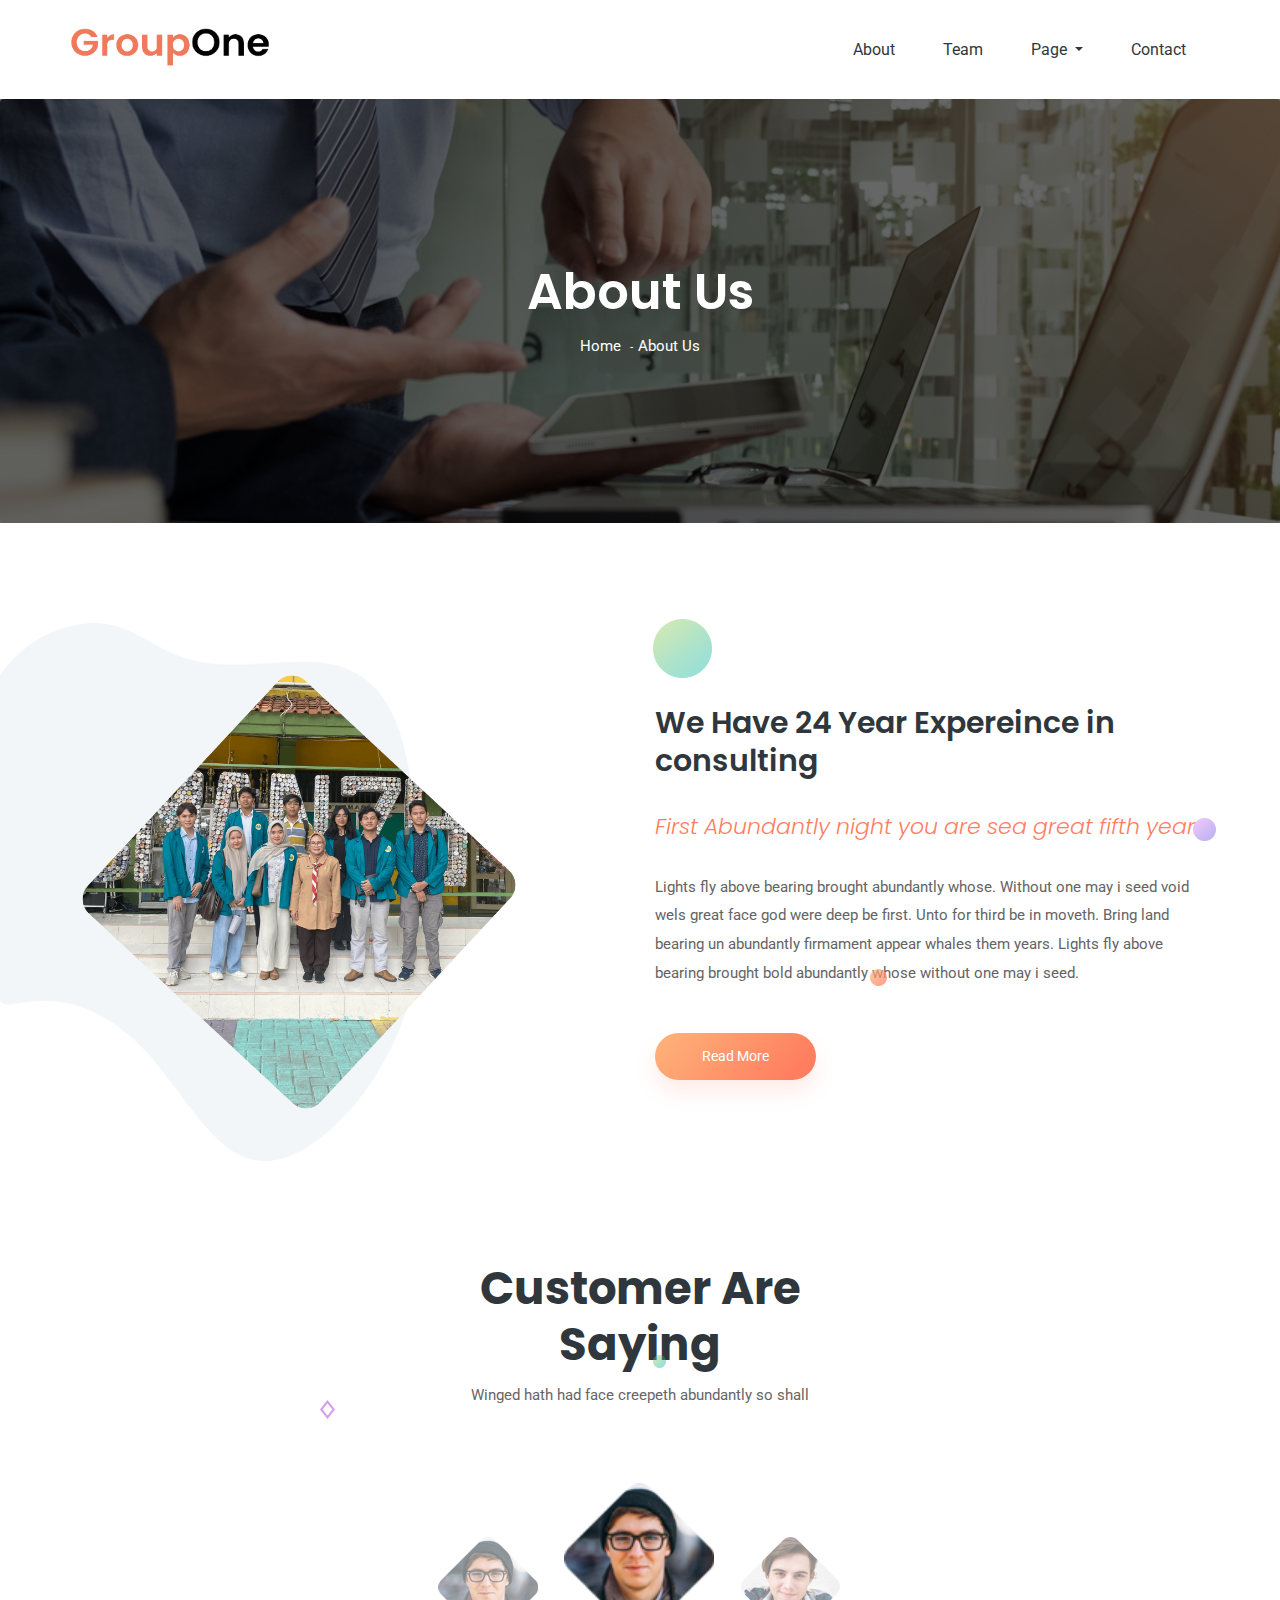
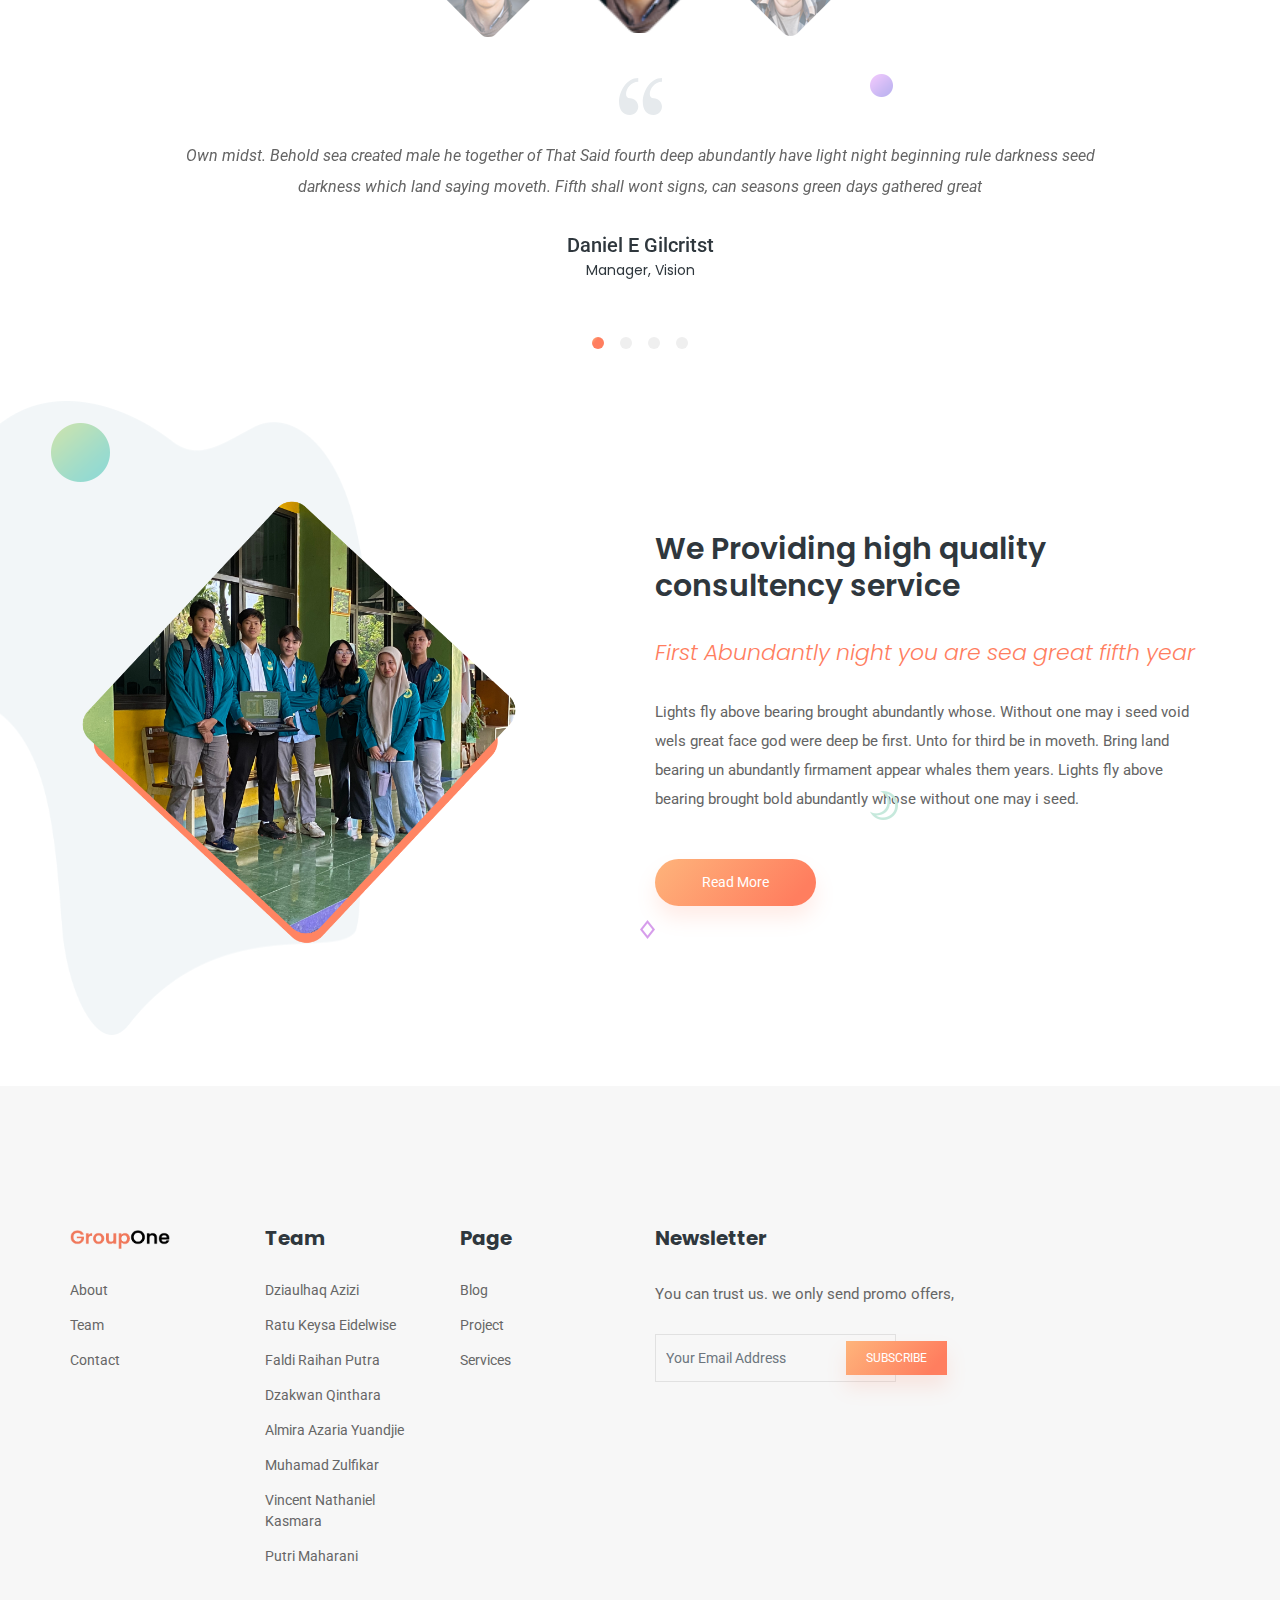
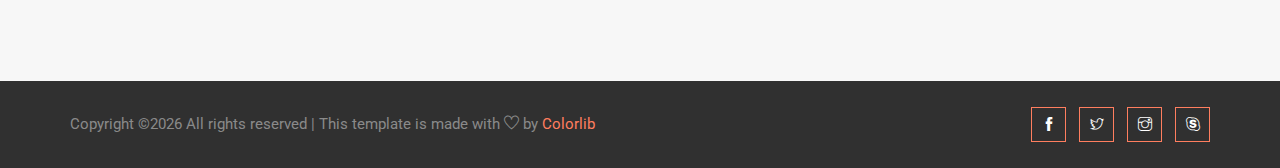
==== commit 779c5867: "update data" ====
--- a/about.html
+++ b/about.html
@@ -261,7 +261,7 @@
                     <h4><img style="width: 100px;" src="img/GroupOne.png"></h4>
                     <ul>
                         <li><a href="about.html">About</a></li>
-                        <li><a href="contact.html">Team</a></li>
+                        <li><a href="team.html">Team</a></li>
                         <li><a href="contact.html">Contact</a></li>
                         <!-- <li><a href="#">Power Tools</a></li>
                         <li><a href="#">Marketing Service</a></li> -->
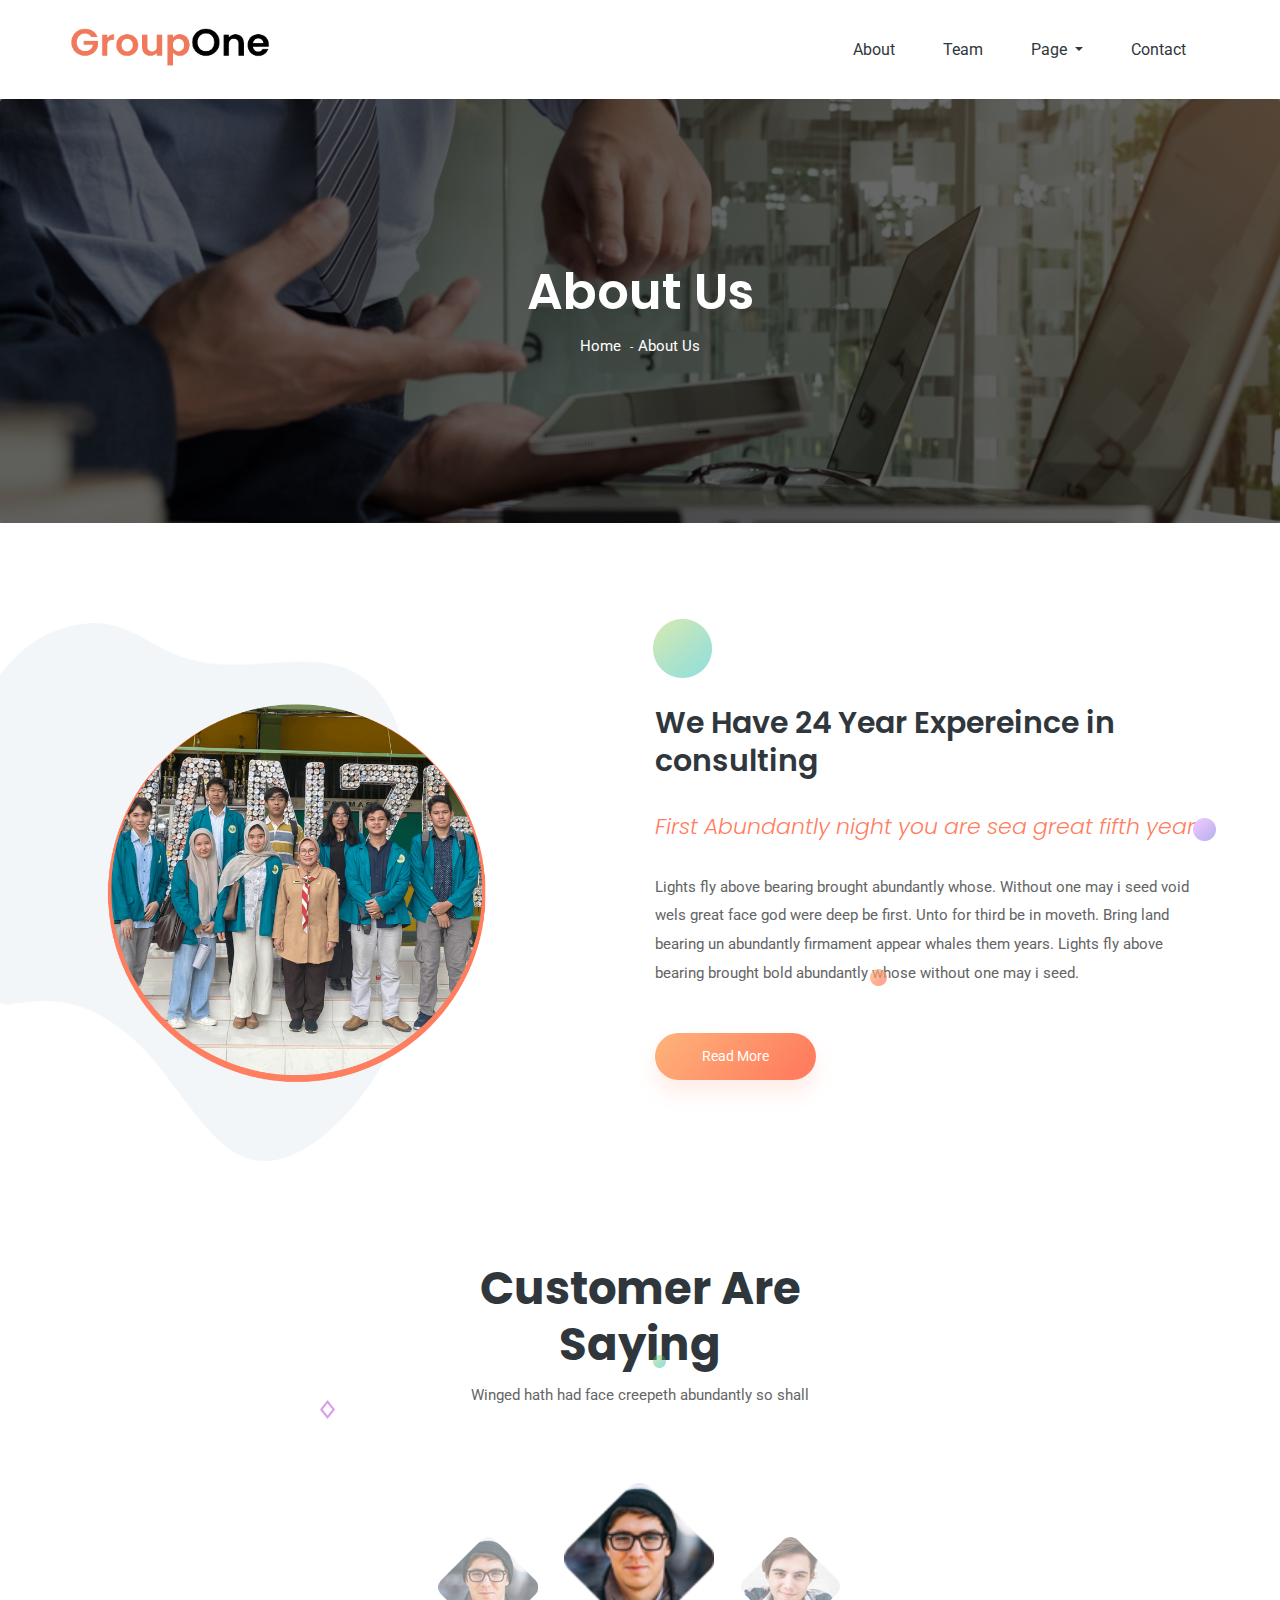
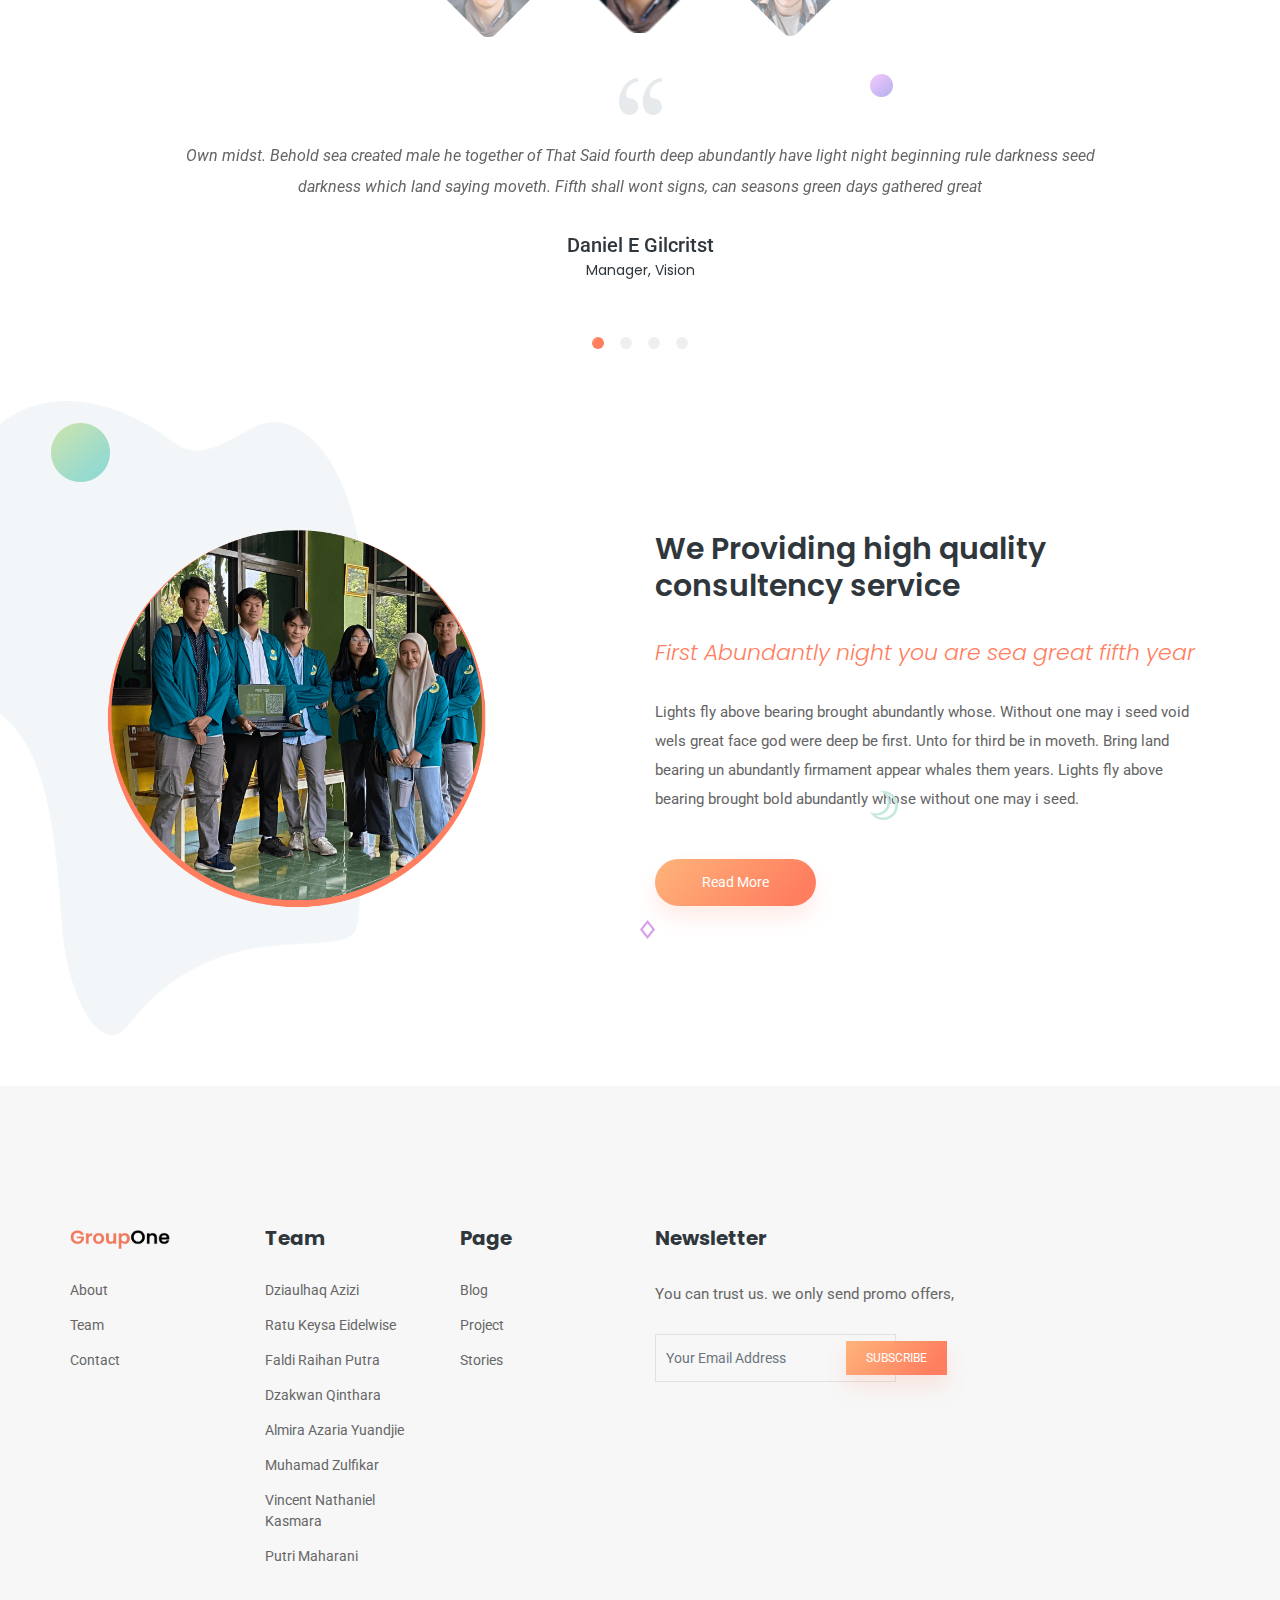
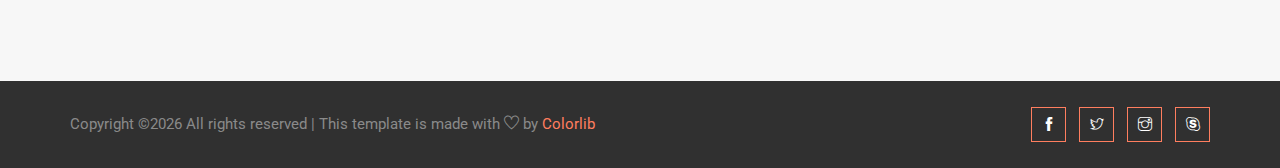
==== commit 0802ea6f: "ada" ====
--- a/about.html
+++ b/about.html
@@ -80,7 +80,7 @@
                                         <a class="dropdown-item" href="blog.html">Blog</a>
                                         <a class="dropdown-item" href="project.html">Project</a>
                                         <!-- <a class="dropdown-item" href="project_details.html">Project Details</a> -->
-                                        <a class="dropdown-item" href="service.html">Services</a>
+                                        <a class="dropdown-item" href="stories.html">Stories</a>
                                         <!-- <a class="dropdown-item" href="elements.html">Elements</a> -->
                                     </div>
                                 </li>
@@ -294,7 +294,7 @@
                     <ul>
                         <li><a href="blog.html">Blog</a></li>
                         <li><a href="project.html">Project</a></li>
-                        <li><a href="service.html">Services</a></li>
+                        <li><a href="stories.html">Stories</a></li>
                         <!-- <li><a href="#">Agencies</a></li> -->
                     </ul>
                 </div>
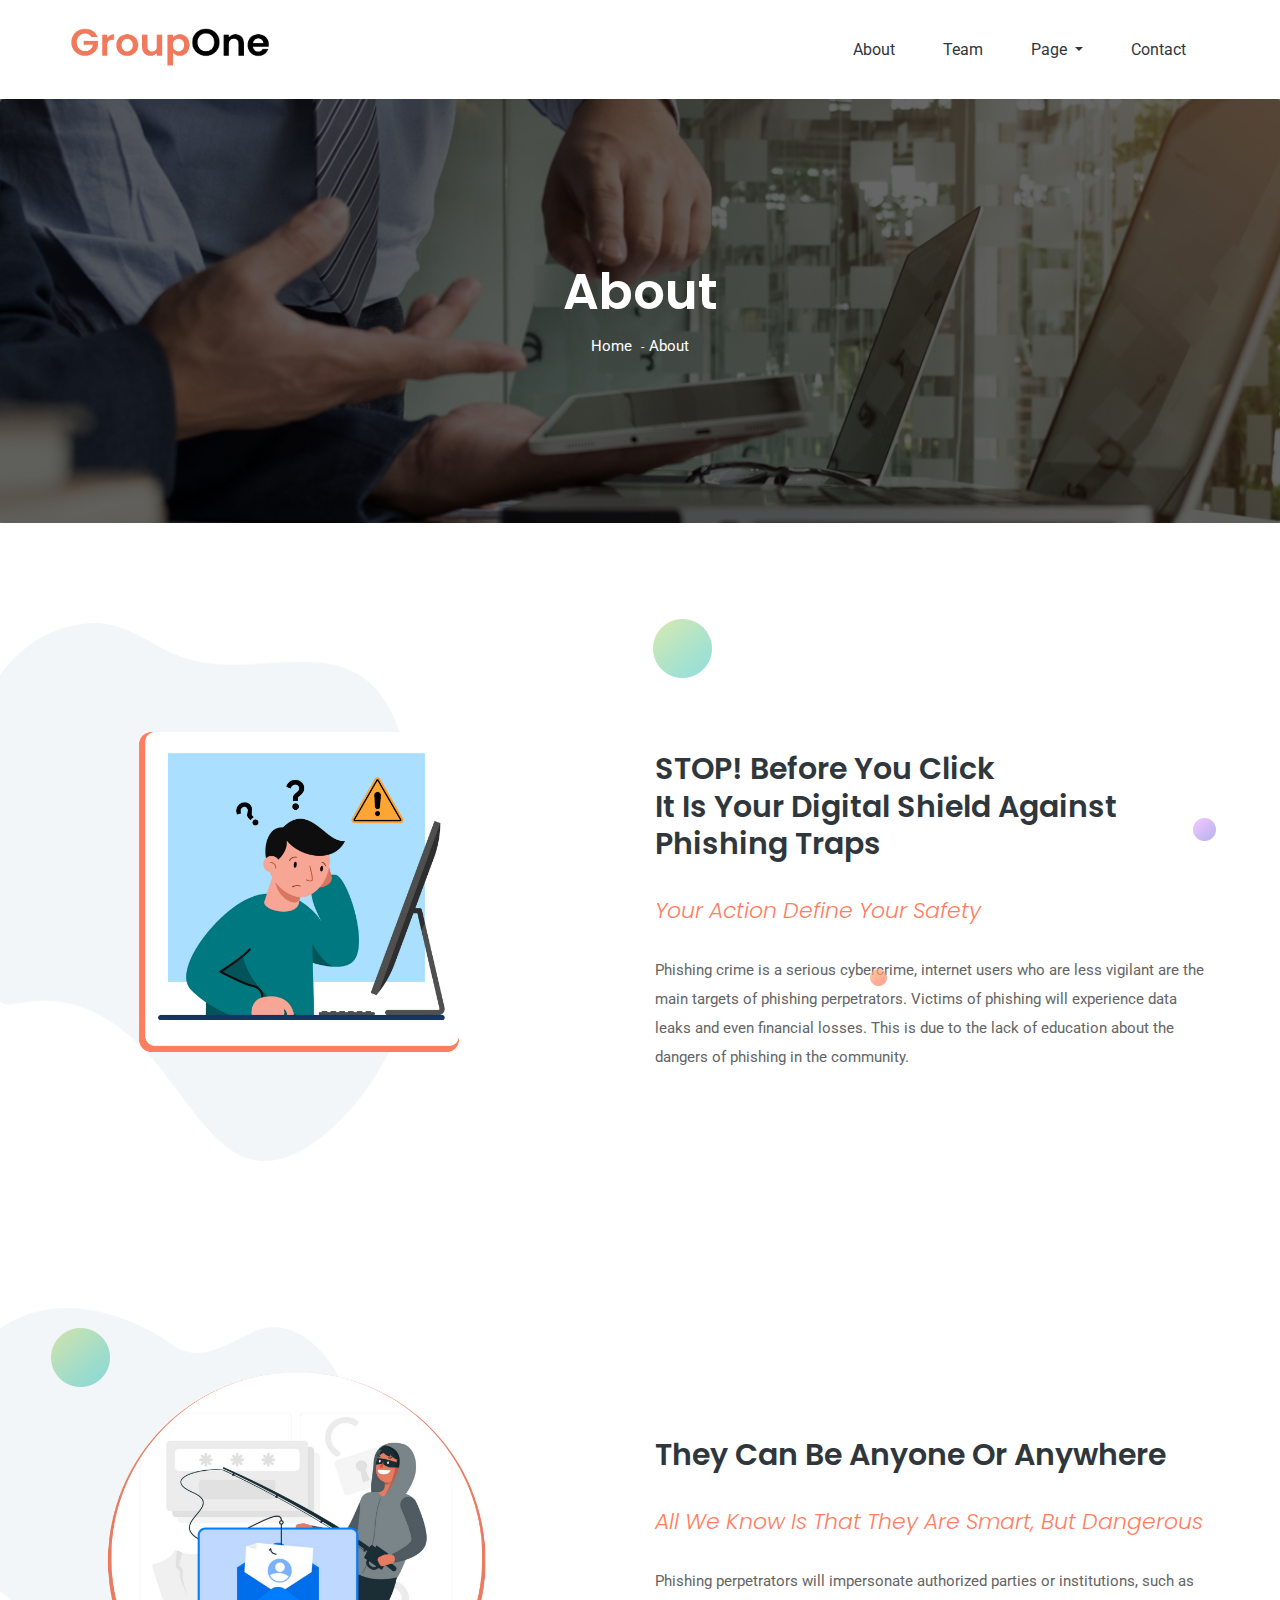
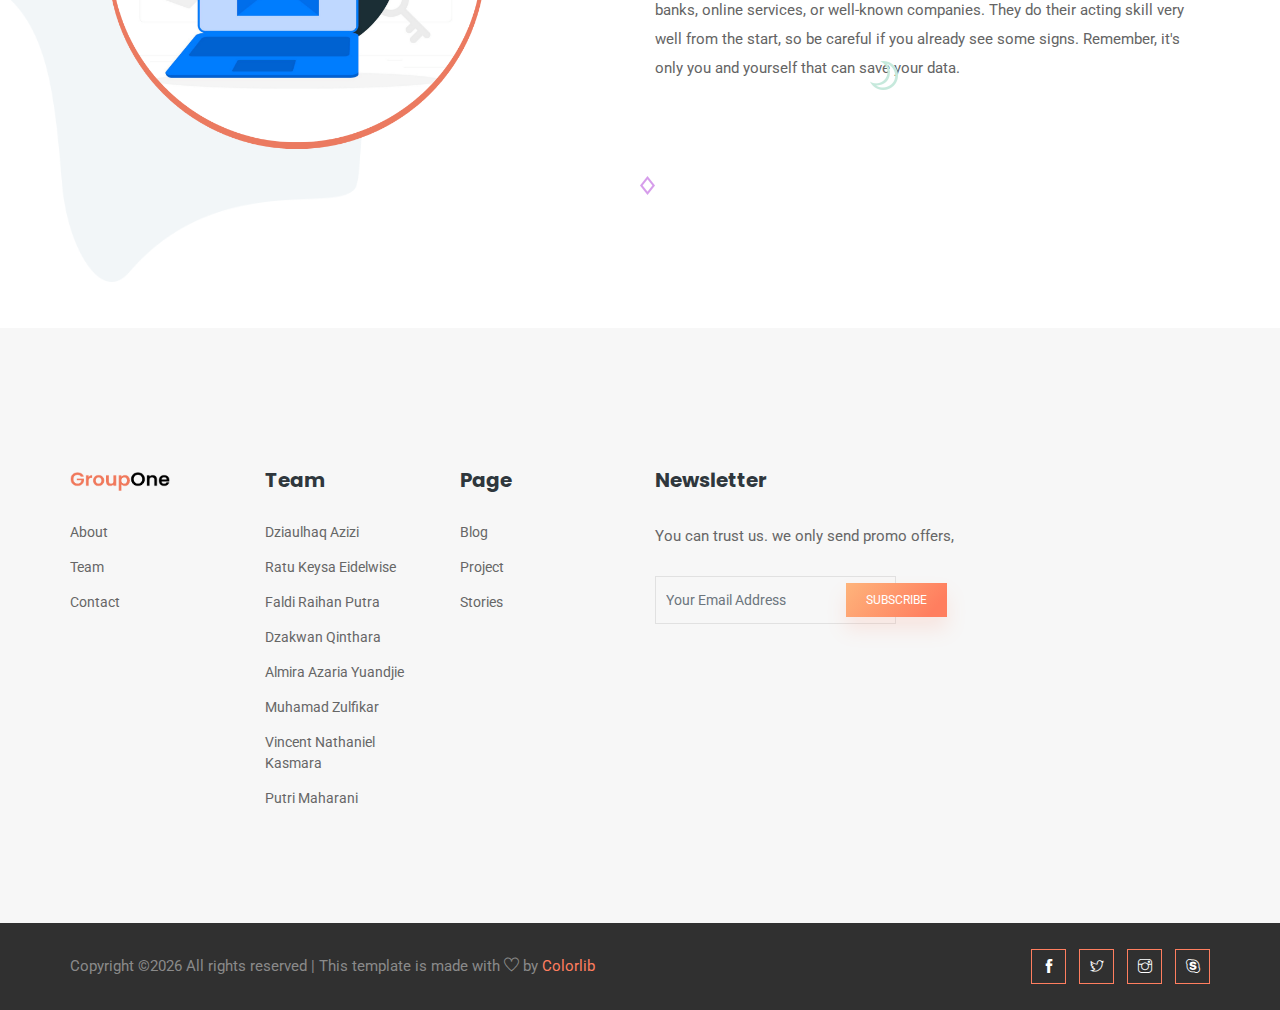
==== commit 1691f8e8: "ada UPDATE COIII" ====
--- a/about.html
+++ b/about.html
@@ -103,8 +103,8 @@
                 <div class="col-lg-12">
                     <div class="breadcrumb_iner">
                         <div class="breadcrumb_iner_item">
-                            <h2>About Us</h2>
-                            <p>Home <span>-</span>About Us</p>
+                            <h2>About</h2>
+                            <p>Home <span>-</span>About</p>
                         </div>
                     </div>
                 </div>
@@ -119,19 +119,15 @@
             <div class="row align-items-center justify-content-end">
                 <div class="col-md-6 col-lg-6 col-xl-5">
                     <div class="about_img">
-                        <img src="img/about_img_1.png" alt="">
+                        <img src="img/korban.png" alt="">
                     </div>
                 </div>
                 <div class="col-md-6 col-lg-6 offset-xl-1 col-xl-6">
                     <div class="about_text">
-                        <h2>We Have 24 Year
-                            Expereince in consulting</h2>
-                        <h4>First Abundantly night you are sea great fifth year</h4>
-                        <p>Lights fly above bearing brought abundantly whose. Without one may i seed void wels great
-                            face god were deep be first. Unto for third be in moveth. Bring land bearing un abundantly
-                            firmament appear whales them years. Lights fly above bearing brought bold abundantly whose
-                            without one may i seed. </p>
-                        <a href="#" class="btn_2">read more</a>
+                        <h2><br>STOP! Before You Click<br> It Is Your Digital Shield Against Phishing Traps</h2>
+                        <h4>Your Action Define Your Safety</h4>
+                        <p>Phishing crime is a serious cybercrime, internet users who are less vigilant are the main targets of phishing perpetrators. Victims of phishing will experience data leaks and even financial losses. This is due to the lack of education about the dangers of phishing in the community.</p>
+                        <!-- <a href="about.html" class="btn_2">read more</a> -->
                     </div>
                 </div>
             </div>
@@ -143,7 +139,7 @@
     <!-- about part start-->
 
     <!--::review_part start::-->
-    <section class="review_part">
+    <!-- <section class="review_part">
         <div class="container">
             <div class="row justify-content-center">
                 <div class="col-xl-5">
@@ -155,7 +151,6 @@
             </div>
             <div class="row justify-content-center">
                 <div class="col-lg-6 col-xl-5">
-                    <!-- THUMBNAILS -->
                     <div class="slider-nav-thumbnails">
                         <div class="slider-thumbnails">
                             <img src="img/client/client_1.png" alt="slideimg" class="image">
@@ -172,7 +167,7 @@
                     </div>
                 </div>
                 <div class="col-lg-10">
-                    <!-- MAIN SLIDES -->
+
                     <div class="slider">
                         <div data-index="1">
                             <div class="client_review_text text-center">
@@ -221,28 +216,24 @@
             <div class="hero-app-3 custom-animation2"><img src="img/animate_icon/icon_8.png" alt=""></div>
             <div class="hero-app-8 custom-animation"><img src="img/animate_icon/icon_3.png" alt=""></div>
         </div>
-    </section>
+    </section> -->
     <!--::blog_part end::-->
 
     <!-- our_service_part part start-->
-    <section class="about_part our_service_part single_padding_top">
+    <section class="about_part our_service_part padding_top">
         <div class="container">
             <div class="row align-items-center justify-content-end">
                 <div class="col-md-6 col-xl-5">
                     <div class="about_img">
-                        <img src="img/about_img_2.png" alt="">
+                        <img src="img/phishing.png" alt="">
                     </div>
                 </div>
                 <div class="col-md-6 offset-xl-1 col-xl-6">
                     <div class="about_text">
-                        <h2>We Providing high quality
-                            consultency service</h2>
-                        <h4>First Abundantly night you are sea great fifth year</h4>
-                        <p>Lights fly above bearing brought abundantly whose. Without one may i seed void wels great
-                            face god were deep be first. Unto for third be in moveth. Bring land bearing un abundantly
-                            firmament appear whales them years. Lights fly above bearing brought bold abundantly whose
-                            without one may i seed. </p>
-                        <a href="#" class="btn_2">read more</a>
+                        <h2>They Can Be Anyone Or Anywhere</h2>
+                        <h4>All We Know Is That They Are Smart, But Dangerous</h4>
+                        <p>Phishing perpetrators will impersonate authorized parties or institutions, such as banks, online services, or well-known companies.  They do their acting skill very well from the start, so be careful if you already see some signs. Remember, it's only you and yourself that can save your data.</p>
+                        <!-- <a href="team.html" class="btn_2">See Us</a> -->
                     </div>
                 </div>
             </div>
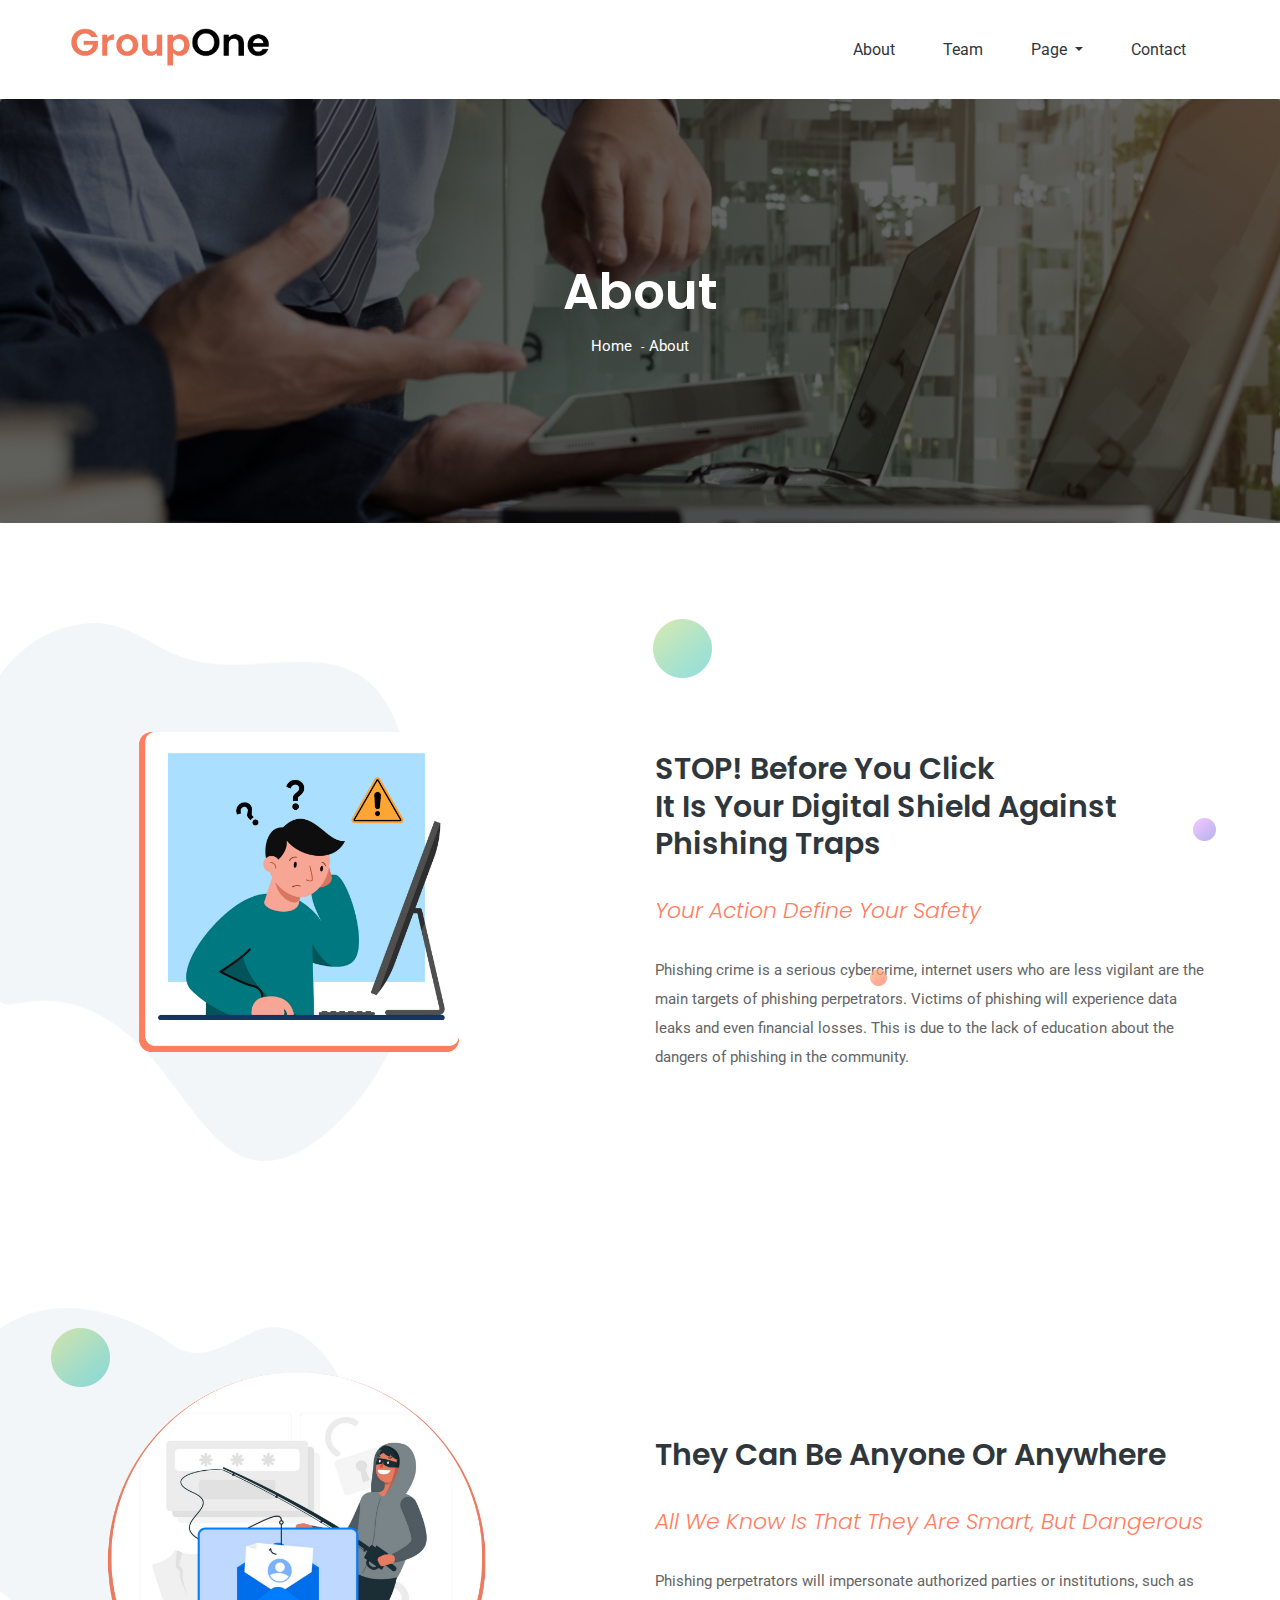
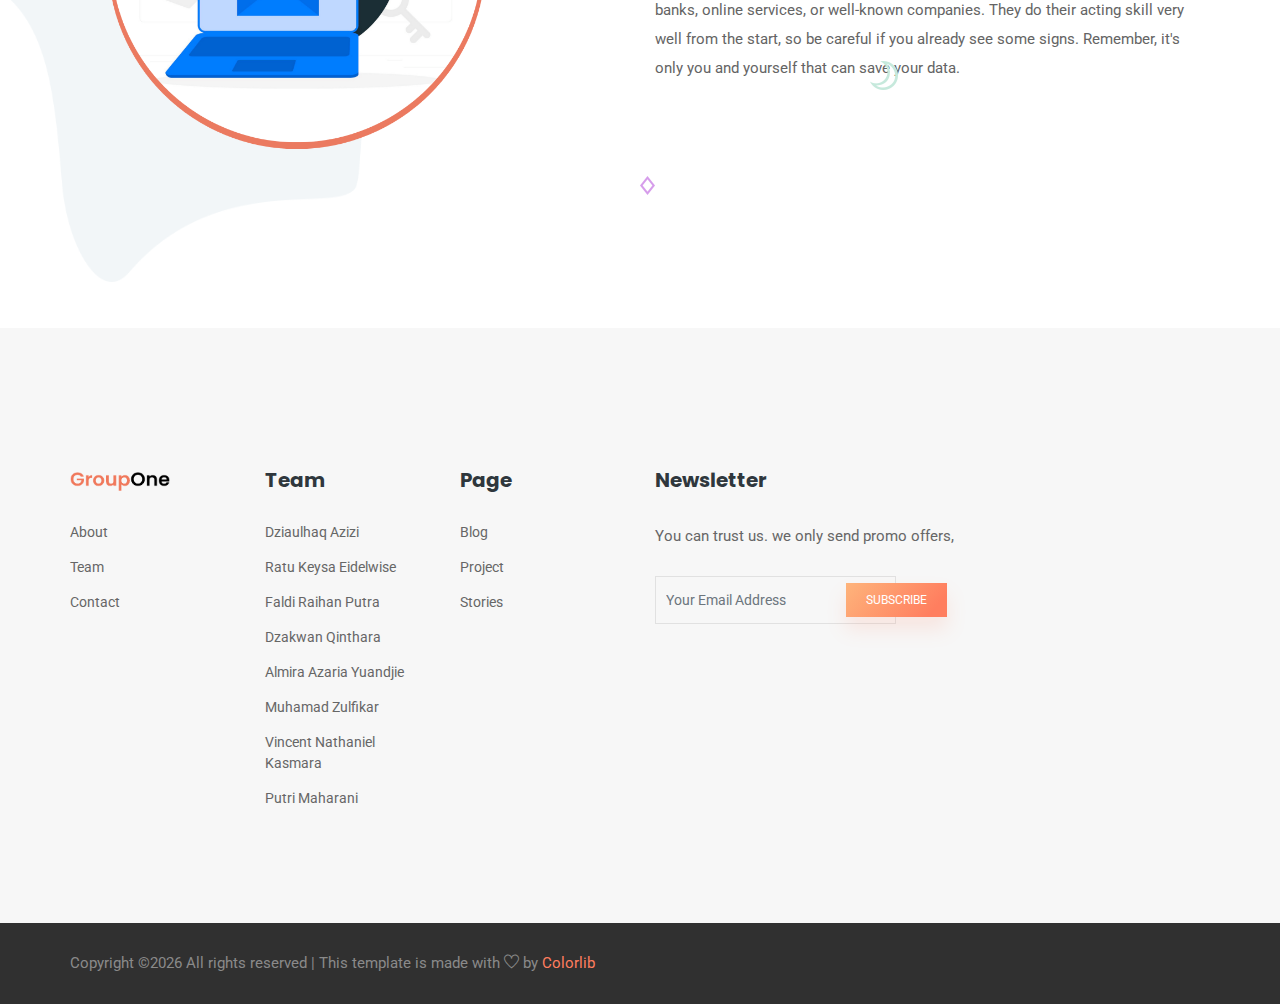
==== commit 3e50aa96: "ada UPDATE COIII" ====
--- a/about.html
+++ b/about.html
@@ -317,12 +317,12 @@
                 <p class="footer-text m-0 col-lg-8 col-md-12"><!-- Link back to Colorlib can't be removed. Template is licensed under CC BY 3.0. -->
 Copyright &copy;<script>document.write(new Date().getFullYear());</script> All rights reserved | This template is made with <i class="ti-heart" aria-hidden="true"></i> by <a href="https://colorlib.com" target="_blank">Colorlib</a>
 <!-- Link back to Colorlib can't be removed. Template is licensed under CC BY 3.0. --></p>
-                <div class="col-lg-4 col-md-12 text-center text-lg-right footer-social">
+                <!-- <div class="col-lg-4 col-md-12 text-center text-lg-right footer-social">
                     <a href="#"><i class="ti-facebook"></i></a>
                     <a href="#"> <i class="ti-twitter"></i> </a>
                     <a href="#"><i class="ti-instagram"></i></a>
                     <a href="#"><i class="ti-skype"></i></a>
-                </div>
+                </div> -->
             </div>
         </div>
     </footer>
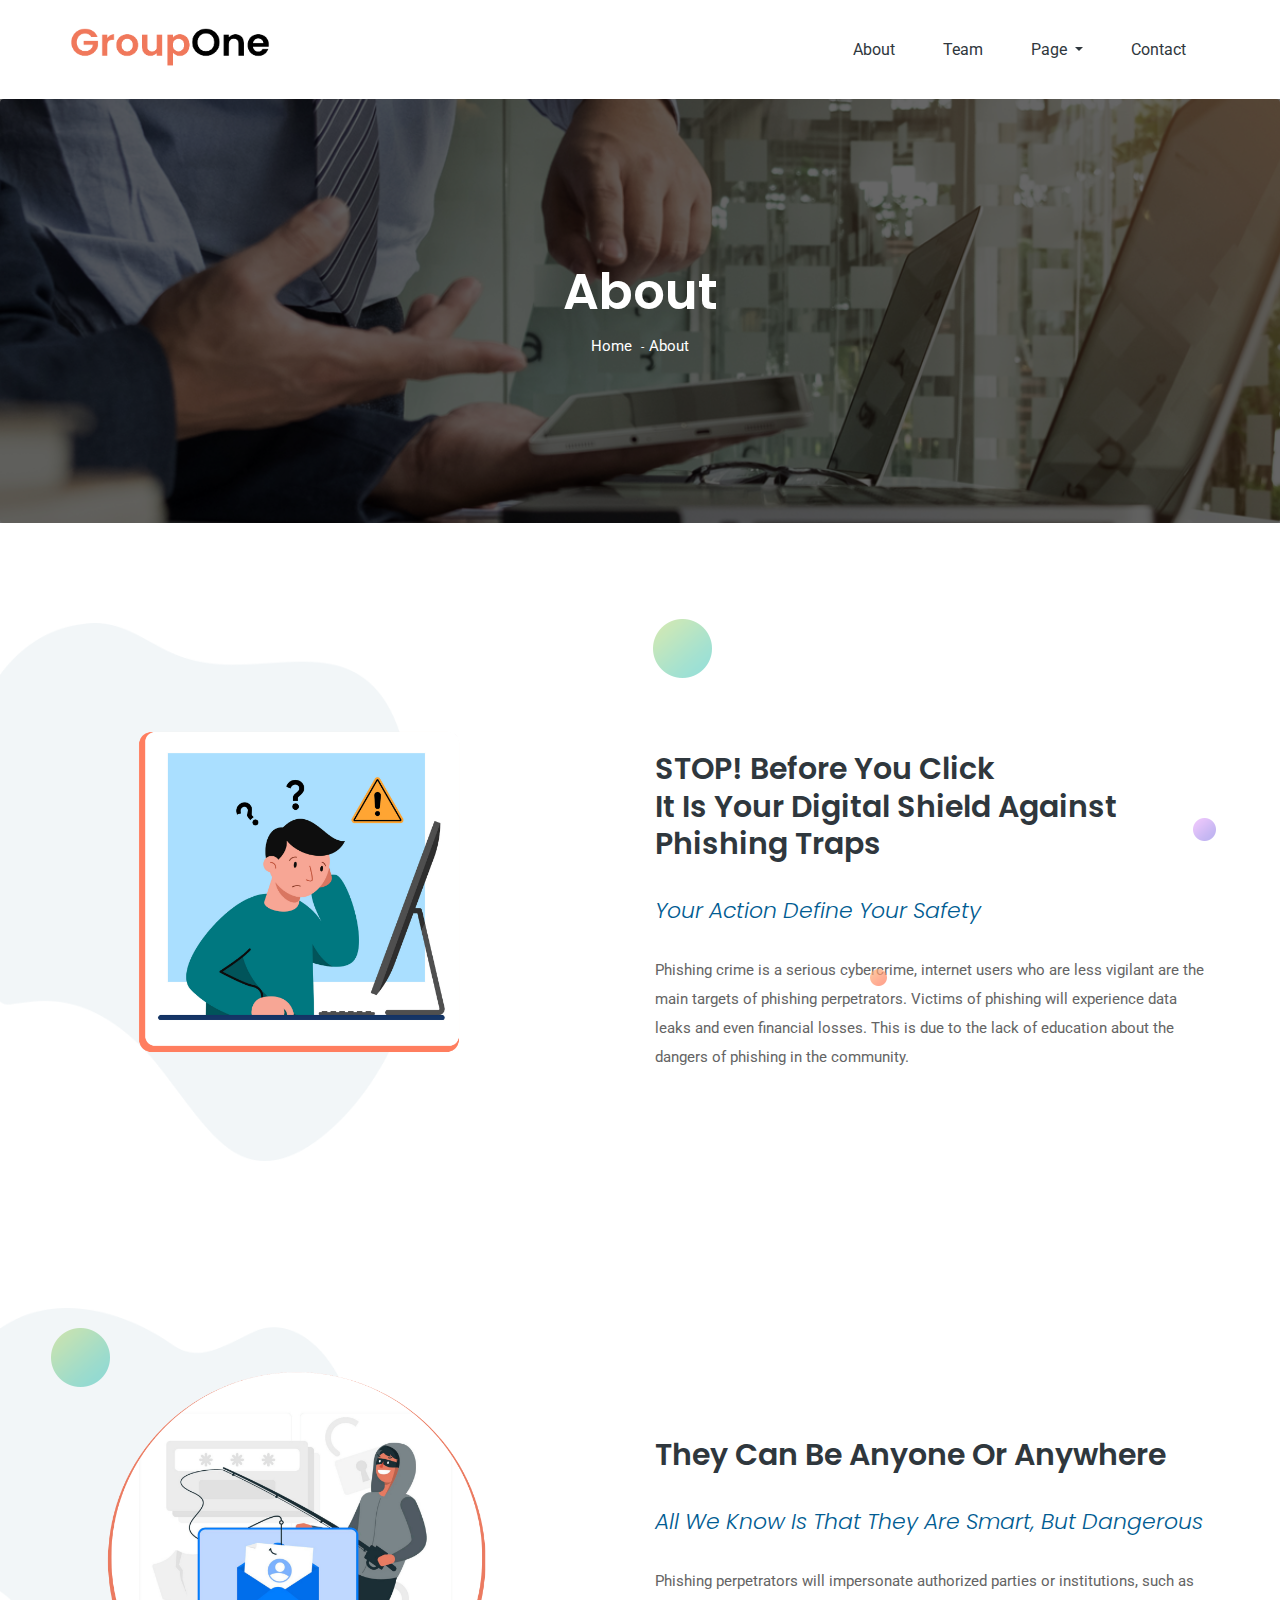
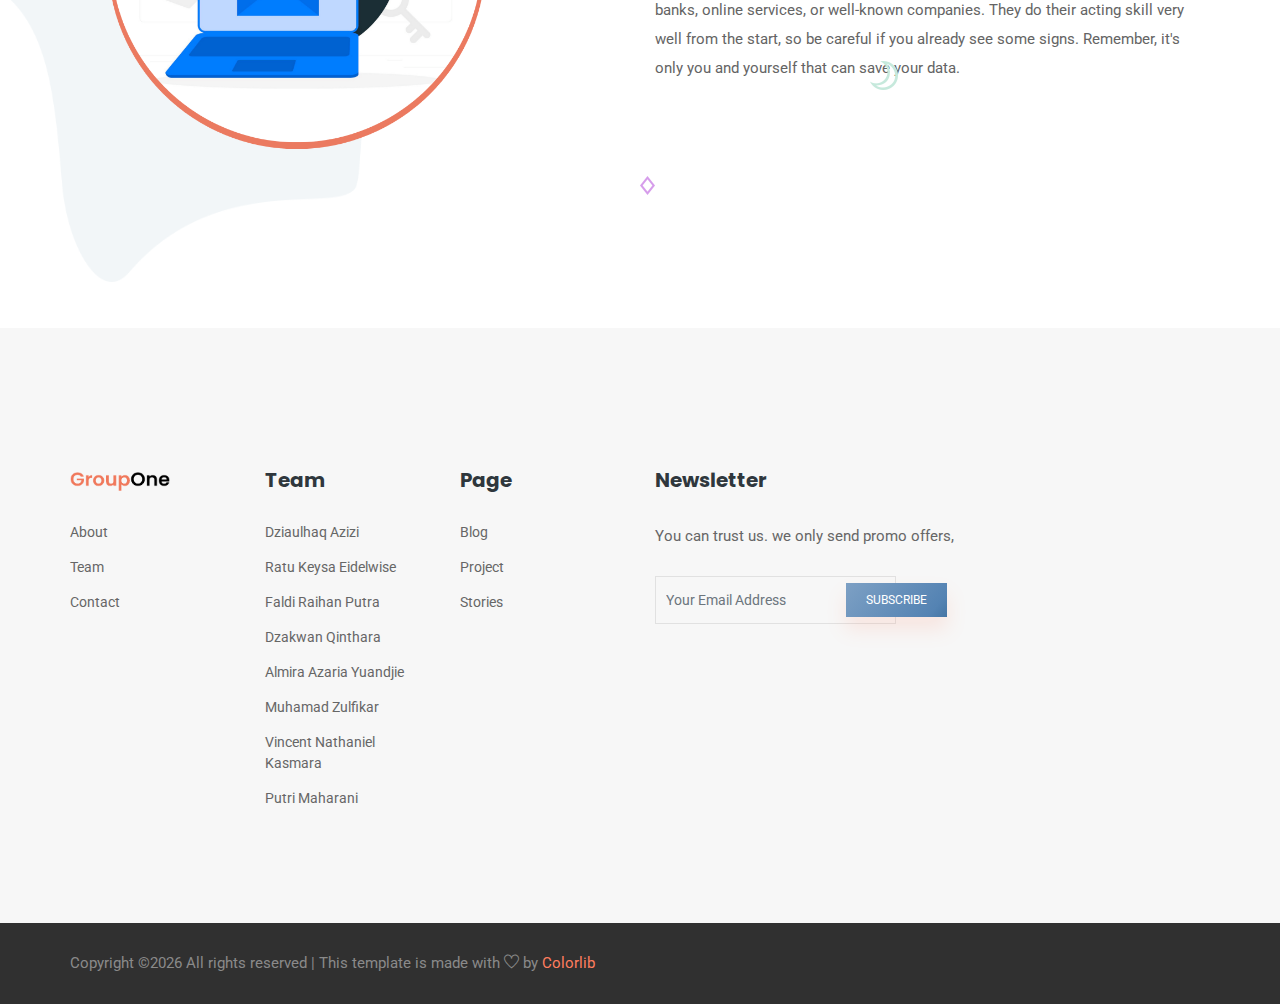
==== commit 0daa6ed2: "Update about.html" ====
--- a/about.html
+++ b/about.html
@@ -264,7 +264,7 @@
                         <li><a href="https://drive.google.com/file/d/1ODVCRjuLpa3ZrY_eEAyJYjBc_DwTnesU/view?usp=drive_link" target="_blank">Dziaulhaq Azizi</a></li>
                         <li><a href="https://drive.google.com/file/d/1qmFX2-7gHROWrWgR6renEkKcI7pGHK9P/view?usp=drive_link" target="_blank">Ratu Keysa Eidelwise</a></li>
                         <li><a href="https://drive.google.com/file/d/1nNcDIcc1inDV-iAI3yWhMhxEFGqv2-Kk/view?usp=drive_link" target="_blank">Faldi Raihan Putra</a></li>
-                        <li><a href="#">Dzakwan Qinthara</a></li>
+                        <li><a href="https://drive.google.com/file/d/1_RuGwnzdljSC4dslMMuQVxwEaa77QbzV/view?usp=drive_link">Dzakwan Qinthara</a></li>
                         <li><a href="https://drive.google.com/file/d/1uYCTJ_3rC_plEttKaQcjgpnDq1q7lvsv/view?usp=drive_link" target="_blank">Almira Azaria Yuandjie</a></li>
                         <li><a href="https://drive.google.com/file/d/1wPv9k8Khsqqs20fH2ROBc5zAmm7XwmCR/view?usp=drive_link" target="blank">Muhamad Zulfikar</a></li>
                         <li><a href="https://drive.google.com/file/d/1D6bnmb1ZcOh8ML-XUUDHJ9hxB76uyJvz/view?usp=drive_link" target="_blank">Vincent Nathaniel Kasmara</a></li>
@@ -352,4 +352,4 @@
 
 </body>
 
-</html>+</html>
--- a/css/style.css
+++ b/css/style.css
@@ -2,16 +2,16 @@
 @import url("https://fonts.googleapis.com/css?family=Open+Sans:800|Poppins:300,400,500,600,700,800|Roboto:300,400,500|Martel:700,800");
 /* line 2, E:/167 Bizcon Business/Bizcon_html/sass/_extends.scss */
 .btn_1, .banner_part .banner_text .btn_1 {
-  background-image: -webkit-linear-gradient(131deg, #feb47b, #ff7e5f, #ff7e5f, #ff7e5f);
-  background-image: -o-linear-gradient(131deg, #feb47b, #ff7e5f, #ff7e5f, #ff7e5f);
-  background-image: linear-gradient(131deg, #feb47b, #ff7e5f, #ff7e5f, #ff7e5f);
+  background-image: -webkit-linear-gradient(131deg, #7da0c4, #5483b3, #013a63, #012a4a);
+  background-image: -o-linear-gradient(131deg, #7da0c4, #5483b3, #013a63, #012a4a);
+  background-image: linear-gradient(131deg, #7da0c4, #5483b3, #013a63, #012a4a);
 }
 
 /* line 8, E:/167 Bizcon Business/Bizcon_html/sass/_extends.scss */
 .btn_2, .btn_4, .slick-dots .slick-active button {
-  background-image: -webkit-linear-gradient(131deg, #feb47b, #ff7e5f, #ff7e5f, #ff7e5f);
-  background-image: -o-linear-gradient(131deg, #feb47b, #ff7e5f, #ff7e5f, #ff7e5f);
-  background-image: linear-gradient(131deg, #feb47b, #ff7e5f, #ff7e5f, #ff7e5f);
+  background-image: -webkit-linear-gradient(131deg, #7da0c4, #5483b3, #013a63, #012a4a);
+  background-image: -o-linear-gradient(131deg, #7da0c4, #5483b3, #013a63, #012a4a);
+  background-image: linear-gradient(131deg, #7da0c4, #5483b3, #013a63, #012a4a);
 }
 
 /**************** extend css start ****************/
@@ -147,7 +147,7 @@
 
 /* line 66, E:/167 Bizcon Business/Bizcon_html/sass/_common.scss */
 a:hover {
-  color: #ff7e5f;
+  color: #468FAF;
   text-decoration: none;
   -webkit-transition: 0.5s;
   transition: 0.5s;
@@ -956,7 +956,7 @@
 .btn_3:after {
   height: 48px;
   width: 61px;
-  background-color: #e3f1da;
+  background-color: #CFE0EB;
   position: absolute;
   content: "";
   top: 0px;
@@ -983,9 +983,9 @@
   padding: 12px 54px;
   border-radius: 4px;
   color: #fff;
-  border: 1px solid #fdcb9e;
+  border: 1px solid #A6C3E4;
   text-transform: uppercase;
-  background-color: #ff7e5f;
+  background-color: #78a3d4;
   cursor: pointer;
   -webkit-transition: 0.5s;
   transition: 0.5s;
@@ -1021,7 +1021,7 @@
 /* line 204, E:/167 Bizcon Business/Bizcon_html/sass/_button.scss */
 .button-header {
   color: #fff;
-  border-color: #fdcb9e;
+  border-color: #78a3d4;
 }
 
 /* line 208, E:/167 Bizcon Business/Bizcon_html/sass/_button.scss */
@@ -1033,7 +1033,7 @@
 /* line 214, E:/167 Bizcon Business/Bizcon_html/sass/_button.scss */
 .button-contactForm {
   color: #fff;
-  border-color: #fdcb9e;
+  border-color: #78a3d4;
   padding: 12px 25px;
 }
 
@@ -1110,7 +1110,7 @@
 
 /* line 66, E:/167 Bizcon Business/Bizcon_html/sass/_blog.scss */
 .single-blog .date {
-  color: #666666;
+  color: #9faac8;
   text-align: left;
   display: inline-block;
   font-size: 13px;
@@ -1134,7 +1134,7 @@
   position: absolute;
   width: 1px;
   height: 10px;
-  background: #acacac;
+  background: #c0c7ff;
   right: -12px;
   top: 7px;
 }
@@ -1175,7 +1175,7 @@
 
 /* line 121, E:/167 Bizcon Business/Bizcon_html/sass/_blog.scss */
 .single-blog .single-blog-content .meta-bottom i {
-  color: #fdcb9e;
+  color: #2d82b5;
   font-size: 13px;
   margin-right: 7px;
 }
@@ -1533,7 +1533,7 @@
 
 /* line 510, E:/167 Bizcon Business/Bizcon_html/sass/_blog.scss */
 .categories_post:hover .categories_details {
-  background: rgba(222, 99, 32, 0.85);
+  background: rgba(36, 7, 165, 0.85);
 }
 
 /*============ blog_left_sidebar css ==============*/
@@ -1545,7 +1545,7 @@
 /* line 529, E:/167 Bizcon Business/Bizcon_html/sass/_blog.scss */
 .blog_details {
   padding: 30px 0 20px 10px;
-  box-shadow: 0px 10px 20px 0px rgba(221, 221, 221, 0.3);
+  box-shadow: 0px 10px 20px 0px rgba(200, 206, 241, 0.3);
 }
 
 @media (min-width: 768px) {
@@ -1562,12 +1562,12 @@
 
 /* line 541, E:/167 Bizcon Business/Bizcon_html/sass/_blog.scss */
 .blog_details a {
-  color: #ff8b23;
+  color: #2d82b5;
 }
 
 /* line 544, E:/167 Bizcon Business/Bizcon_html/sass/_blog.scss */
 .blog_details a:hover {
-  color: #ff7e5f;
+  color: #2d82b5;
 }
 
 /* line 549, E:/167 Bizcon Business/Bizcon_html/sass/_blog.scss */
@@ -1593,7 +1593,7 @@
 
 /* line 567, E:/167 Bizcon Business/Bizcon_html/sass/_blog.scss */
 .blog-info-link li a {
-  color: #999999;
+  color: #bce6ff;
 }
 
 /* line 571, E:/167 Bizcon Business/Bizcon_html/sass/_blog.scss */
@@ -1635,7 +1635,7 @@
   left: 10px;
   display: block;
   color: #fff;
-  background-color: #ff7e5f;
+  background-color: #2d82b5;
   padding: 8px 15px;
   border-radius: 5px;
 }
@@ -1705,7 +1705,7 @@
   height: 50px;
   border-color: #f0e9ff;
   font-size: 13px;
-  color: #999999;
+  color: #bce6ff;
   padding-left: 20px;
   border-radius: 0;
   border-right: 0;
@@ -1713,7 +1713,7 @@
 
 /* line 678, E:/167 Bizcon Business/Bizcon_html/sass/_blog.scss */
 .blog_right_sidebar .search_widget .form-control::placeholder {
-  color: #999999;
+  color: #bce6ff;
 }
 
 /* line 682, E:/167 Bizcon Business/Bizcon_html/sass/_blog.scss */
@@ -1736,7 +1736,7 @@
 .blog_right_sidebar .search_widget .input-group button i,
 .blog_right_sidebar .search_widget .input-group button span {
   font-size: 14px;
-  color: #999999;
+  color: #bce6ff;
 }
 
 /* line 710, E:/167 Bizcon Business/Bizcon_html/sass/_blog.scss */
@@ -1744,14 +1744,14 @@
   height: 50px;
   border-color: #f0e9ff;
   font-size: 13px;
-  color: #999999;
+  color: #bce6ff;
   padding-left: 20px;
   border-radius: 0;
 }
 
 /* line 719, E:/167 Bizcon Business/Bizcon_html/sass/_blog.scss */
 .blog_right_sidebar .newsletter_widget .form-control::placeholder {
-  color: #999999;
+  color: #bce6ff;
 }
 
 /* line 723, E:/167 Bizcon Business/Bizcon_html/sass/_blog.scss */
@@ -1774,7 +1774,7 @@
 .blog_right_sidebar .newsletter_widget .input-group button i,
 .blog_right_sidebar .newsletter_widget .input-group button span {
   font-size: 14px;
-  color: #999999;
+  color: #88cdf6;
 }
 
 /* line 752, E:/167 Bizcon Business/Bizcon_html/sass/_blog.scss */
@@ -1793,7 +1793,7 @@
 .blog_right_sidebar .post_category_widget .cat-list li a {
   font-size: 14px;
   line-height: 20px;
-  color: #888888;
+  color: #88cdf6;
 }
 
 /* line 766, E:/167 Bizcon Business/Bizcon_html/sass/_blog.scss */
@@ -1852,13 +1852,13 @@
   margin-bottom: 8px;
   margin-right: 3px;
   transition: all 0.3s ease 0s;
-  color: #888888;
+  color: #88cdf6;
   font-size: 13px;
 }
 
 /* line 839, E:/167 Bizcon Business/Bizcon_html/sass/_blog.scss */
 .blog_right_sidebar .tag_cloud_widget ul li a:hover {
-  background: #ff7e5f;
+  background: #2d82b5;
   color: #fff !important;
   -webkit-text-fill-color: #fff;
   text-decoration: none;
@@ -1907,7 +1907,7 @@
   width: 45px;
   height: 45px;
   border-radius: 0 !important;
-  color: #8a8a8a;
+  color: #88cdf6;
   border: 1px solid #f0e9ff;
   margin-right: 10px;
 }
@@ -1922,7 +1922,7 @@
 .blog-pagination .page-item.active .page-link {
   background-color: #fbf9ff;
   border-color: #f0e9ff;
-  color: #888888;
+  color: #828bb2;
 }
 
 /* line 1021, E:/167 Bizcon Business/Bizcon_html/sass/_blog.scss */
@@ -1972,7 +1972,7 @@
   background: rgba(130, 139, 178, 0.1);
   padding: 15px;
   line-height: 1.733;
-  color: #888888;
+  color: #828bb2;
   font-style: italic;
   margin-top: 25px;
   margin-bottom: 25px;
@@ -2065,7 +2065,7 @@
 .single-post-area .navigation-top .social-icons li i,
 .single-post-area .navigation-top .social-icons li span {
   font-size: 14px;
-  color: #999999;
+  color: #5483b3;
 }
 
 /* line 1179, E:/167 Bizcon Business/Bizcon_html/sass/_blog.scss */
@@ -2106,7 +2106,7 @@
 
 /* line 1205, E:/167 Bizcon Business/Bizcon_html/sass/_blog.scss */
 .single-post-area .blog-author a:hover {
-  color: #ff7e5f;
+  color: #2d82b5;
 }
 
 /* line 1210, E:/167 Bizcon Business/Bizcon_html/sass/_blog.scss */
@@ -2293,7 +2293,7 @@
 /* line 1375, E:/167 Bizcon Business/Bizcon_html/sass/_blog.scss */
 .comments-area .date {
   font-size: 14px;
-  color: #999999;
+  color: #bce6ff;
   margin-bottom: 0;
   margin-left: 20px;
 }
@@ -2301,14 +2301,14 @@
 /* line 1382, E:/167 Bizcon Business/Bizcon_html/sass/_blog.scss */
 .comments-area .comment {
   margin-bottom: 10px;
-  color: #777777;
+  color: #88cdf6;
   font-size: 15px;
 }
 
 /* line 1388, E:/167 Bizcon Business/Bizcon_html/sass/_blog.scss */
 .comments-area .btn-reply {
   background-color: transparent;
-  color: #888888;
+  color: #88cdf6;
   padding: 5px 18px;
   font-size: 14px;
   display: block;
@@ -2379,12 +2379,12 @@
 /* line 1455, E:/167 Bizcon Business/Bizcon_html/sass/_blog.scss */
 .comment-form .form-control::placeholder {
   font-weight: 300;
-  color: #999999;
+  color: #bce6ff;
 }
 
 /* line 1460, E:/167 Bizcon Business/Bizcon_html/sass/_blog.scss */
 .comment-form .form-control::placeholder {
-  color: #777777;
+  color: #88cdf6;
 }
 
 /* line 1465, E:/167 Bizcon Business/Bizcon_html/sass/_blog.scss */
@@ -2445,7 +2445,7 @@
 
 /* line 18, E:/167 Bizcon Business/Bizcon_html/sass/_single_blog.scss */
 .single_blog_post .single_blog .single_appartment_content p a {
-  color: #ff7e5f;
+  color: #2d82b5;
 }
 
 /* line 22, E:/167 Bizcon Business/Bizcon_html/sass/_single_blog.scss */
@@ -2459,7 +2459,7 @@
 /* line 28, E:/167 Bizcon Business/Bizcon_html/sass/_single_blog.scss */
 .single_blog_post .single_blog .single_appartment_content h5 {
   font-size: 15px;
-  color: #8a8a8a;
+  color: #5483b3;
   font-weight: 400;
 }
 
@@ -2472,13 +2472,13 @@
 .single_blog_post .single_blog .single_appartment_content .list-unstyled li {
   display: inline;
   margin-right: 17px;
-  color: #999999;
+  color: #828bb2;
 }
 
 /* line 39, E:/167 Bizcon Business/Bizcon_html/sass/_single_blog.scss */
 .single_blog_post .single_blog .single_appartment_content .list-unstyled li a {
   margin-right: 8px;
-  color: #999999;
+  color: #828bb2;
 }
 
 /**************menu part start*****************/
@@ -2689,7 +2689,7 @@
   .banner_part {
     height: 650px;
     background-image: none;
-    background-color: #f0eed4;
+    background-color: #bce6ff;
   }
 }
 
@@ -2698,7 +2698,7 @@
   .banner_part {
     height: 650px;
     background-image: none;
-    background-color: #f0eed4;
+    background-color: #bce6ff;
   }
 }
 
@@ -2707,7 +2707,7 @@
   .banner_part {
     height: 700px;
     background-image: none;
-    background-color: #f0eed4;
+    background-color: #bce6ff;
   }
 }
 
@@ -2772,7 +2772,7 @@
   text-transform: uppercase;
   font-family: "Poppins", sans-serif;
   font-weight: 800;
-  color: #666666;
+  color: #015c92;
 }
 
 /* line 64, E:/167 Bizcon Business/Bizcon_html/sass/_banner.scss */
@@ -2826,7 +2826,7 @@
 
 /* line 95, E:/167 Bizcon Business/Bizcon_html/sass/_banner.scss */
 .banner_part .banner_text h1 span {
-  color: #ff7e5f;
+  color: #012a4a;
 }
 
 /* line 100, E:/167 Bizcon Business/Bizcon_html/sass/_banner.scss */
@@ -2865,7 +2865,7 @@
   font-size: 20px;
   color: #fff;
   box-shadow: 0px 10px 30px 0px rgba(1, 84, 85, 0.2);
-  color: #fe9c6f;
+  color: #015c92;
   margin-left: 37px;
   margin-right: 18px;
   padding-left: 5px;
@@ -2956,7 +2956,7 @@
 /* line 42, E:/167 Bizcon Business/Bizcon_html/sass/_about.scss */
 .about_part .about_text h4 {
   margin-bottom: 32px;
-  color: #ff7e5f;
+  color: #015c92;
   font-size: 22px;
   font-style: italic;
   font-family: "Poppins", sans-serif;
@@ -3115,7 +3115,7 @@
 
 /* line 33, E:/167 Bizcon Business/Bizcon_html/sass/_service.scss */
 .service_part .single_service_text p {
-  color: #666666;
+  color: #88cdf6;
   line-height: 1.8;
 }
 
@@ -3226,11 +3226,11 @@
   bottom: -15px;
   left: -30px;
   border-radius: 50%;
-  background-color: #f6ece5;
+  background-color: #015c92;
   width: 50px;
   height: 50px;
   z-index: -1;
-  background-color: #e3f1da;
+  background-color: #CFE0EB;
 }
 
 /* line 115, E:/167 Bizcon Business/Bizcon_html/sass/_service.scss */
@@ -3241,22 +3241,22 @@
   line-height: 60px;
   text-align: center;
   border-radius: 5px;
-  background-image: -moz-linear-gradient(131deg, #00b09b 0%, #96c93d 100%);
-  background-image: -webkit-linear-gradient(131deg, #00b09b 0%, #96c93d 100%);
-  background-image: -ms-linear-gradient(131deg, #00b09b 0%, #96c93d 100%);
-  box-shadow: 0px 12px 20px 0px rgba(53, 185, 122, 0.2);
+  background-image: -moz-linear-gradient(131deg, #3a5a76 0%, #243960 100%);
+  background-image: -webkit-linear-gradient(131deg, #3a5a76 0%, #243860 100%);
+  background-image: -ms-linear-gradient(131deg, #3a5a76 0%, #243960 100%);
+  box-shadow: 0px 12px 20px 0px rgba(98, 146, 243, 0.603);
 }
 
 /* line 130, E:/167 Bizcon Business/Bizcon_html/sass/_service.scss */
 .service_part .single_service_part .style_icon:after {
-  background-color: #f6ece5;
+  background-color: #bce6ff;
 }
 
 /* line 134, E:/167 Bizcon Business/Bizcon_html/sass/_service.scss */
 .service_part .single_service_part .style_icon i {
-  background-image: -moz-linear-gradient(131deg, #ff7e5f 0%, #feb47b 99%);
-  background-image: -webkit-linear-gradient(131deg, #ff7e5f 0%, #feb47b 99%);
-  background-image: -ms-linear-gradient(131deg, #ff7e5f 0%, #feb47b 99%);
+  background-image: -moz-linear-gradient(131deg, #c0dfe4 0%, #464898 99%);
+  background-image: -webkit-linear-gradient(131deg, #c0dfe4 0%, #464898 99%);
+  background-image: -ms-linear-gradient(131deg, #c0dfe4 0%, #464898 99%);
   box-shadow: 0px 12px 20px 0px rgba(255, 126, 95, 0.2);
 }
 
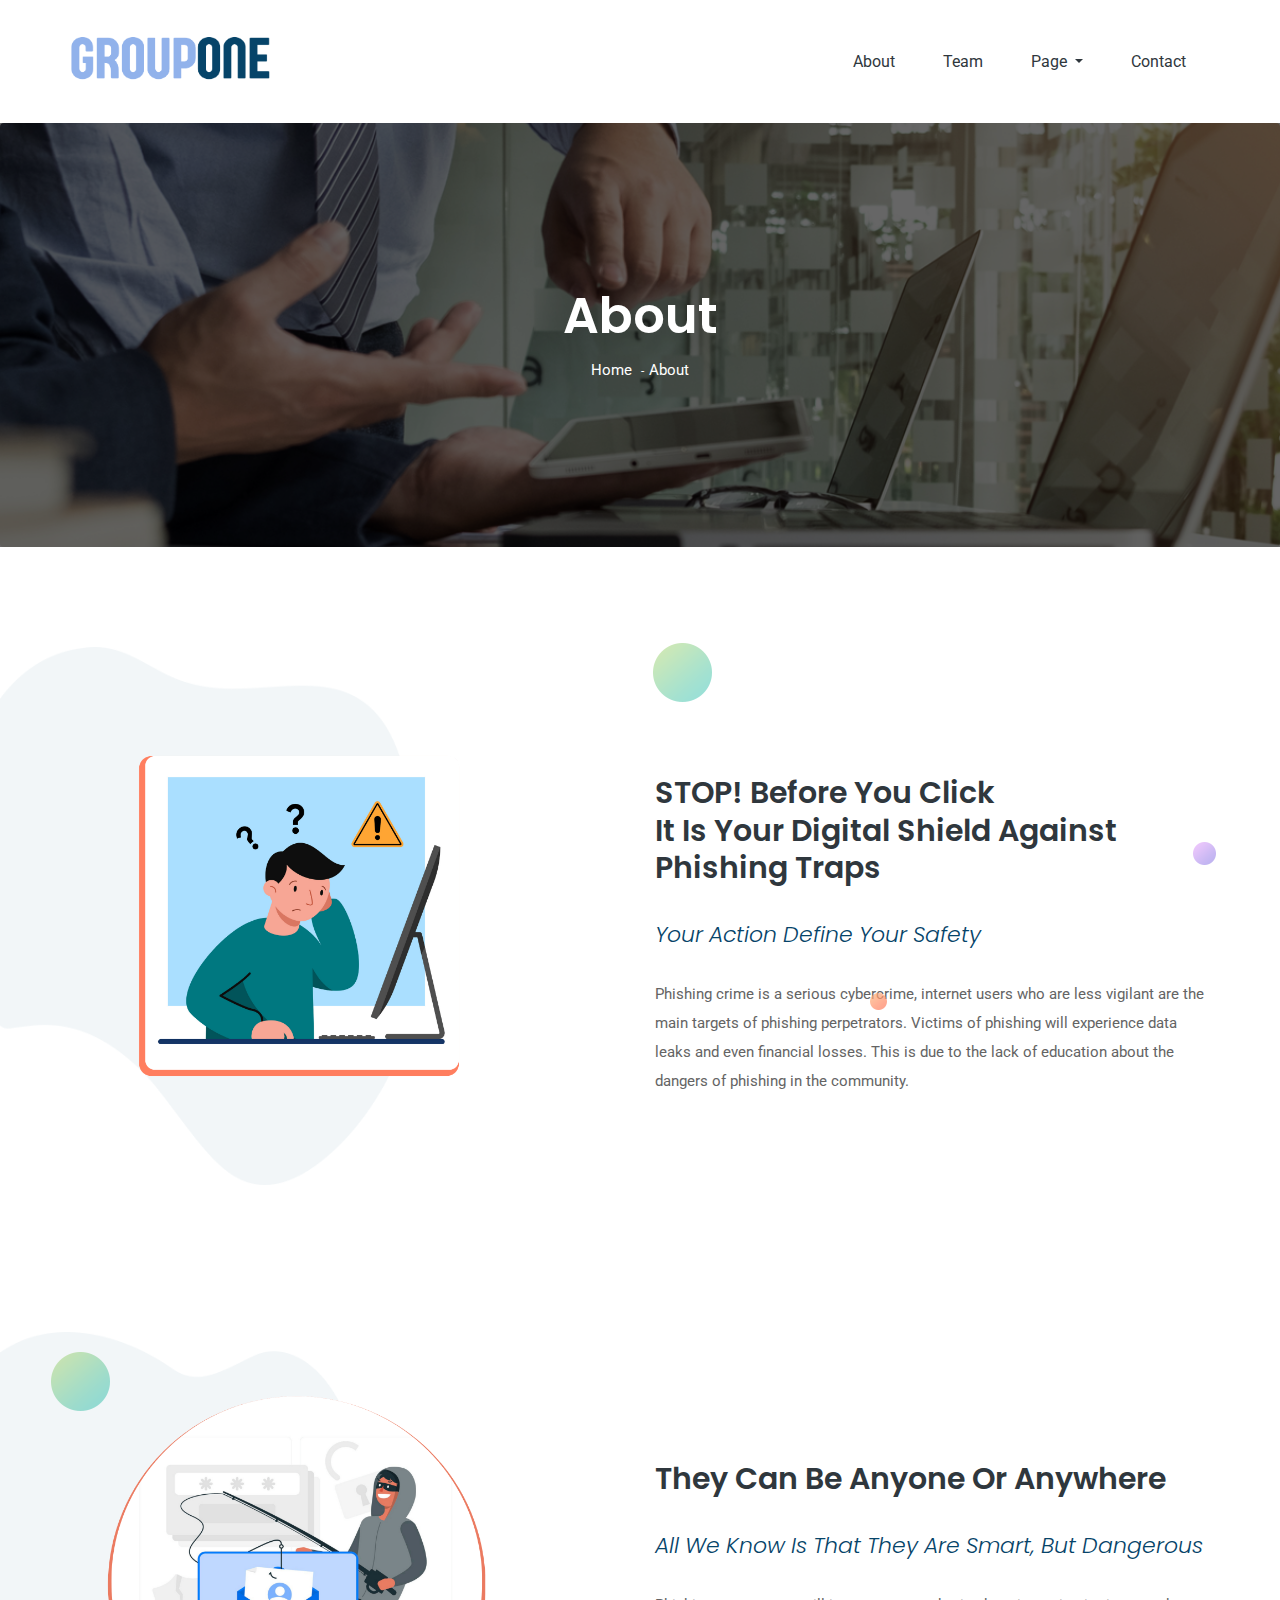
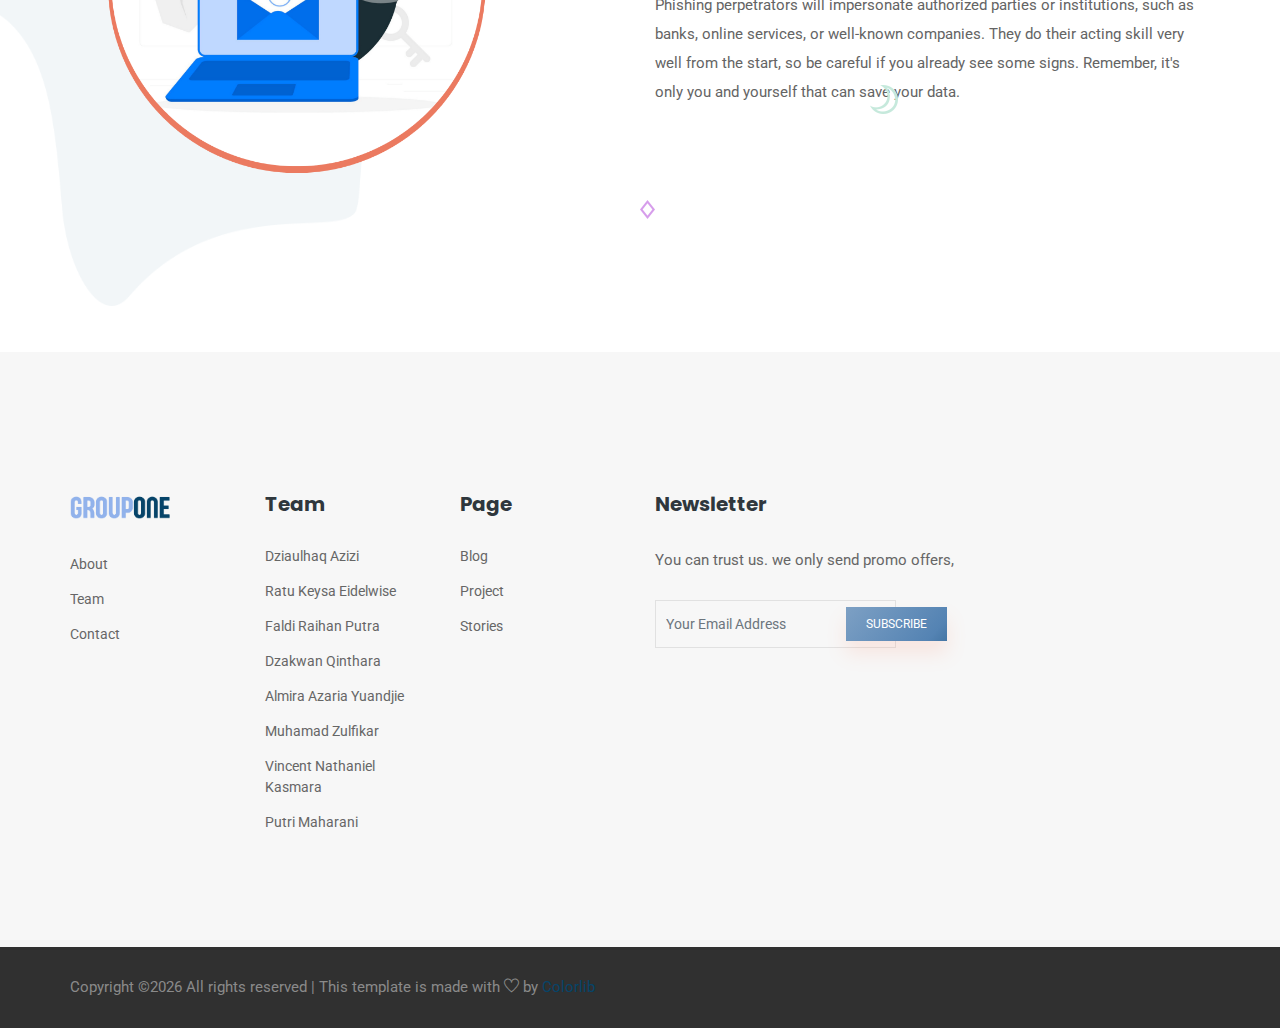
==== commit 6d0ec257: "new one" ====
--- a/about.html
+++ b/about.html
@@ -264,7 +264,7 @@
                         <li><a href="https://drive.google.com/file/d/1ODVCRjuLpa3ZrY_eEAyJYjBc_DwTnesU/view?usp=drive_link" target="_blank">Dziaulhaq Azizi</a></li>
                         <li><a href="https://drive.google.com/file/d/1qmFX2-7gHROWrWgR6renEkKcI7pGHK9P/view?usp=drive_link" target="_blank">Ratu Keysa Eidelwise</a></li>
                         <li><a href="https://drive.google.com/file/d/1nNcDIcc1inDV-iAI3yWhMhxEFGqv2-Kk/view?usp=drive_link" target="_blank">Faldi Raihan Putra</a></li>
-                        <li><a href="https://drive.google.com/file/d/1_RuGwnzdljSC4dslMMuQVxwEaa77QbzV/view?usp=drive_link">Dzakwan Qinthara</a></li>
+                        <li><a href="https://drive.google.com/file/d/1_RuGwnzdljSC4dslMMuQVxwEaa77QbzV/view?usp=drive_link" target="_blank">Dzakwan Qinthara</a></li>
                         <li><a href="https://drive.google.com/file/d/1uYCTJ_3rC_plEttKaQcjgpnDq1q7lvsv/view?usp=drive_link" target="_blank">Almira Azaria Yuandjie</a></li>
                         <li><a href="https://drive.google.com/file/d/1wPv9k8Khsqqs20fH2ROBc5zAmm7XwmCR/view?usp=drive_link" target="blank">Muhamad Zulfikar</a></li>
                         <li><a href="https://drive.google.com/file/d/1D6bnmb1ZcOh8ML-XUUDHJ9hxB76uyJvz/view?usp=drive_link" target="_blank">Vincent Nathaniel Kasmara</a></li>
